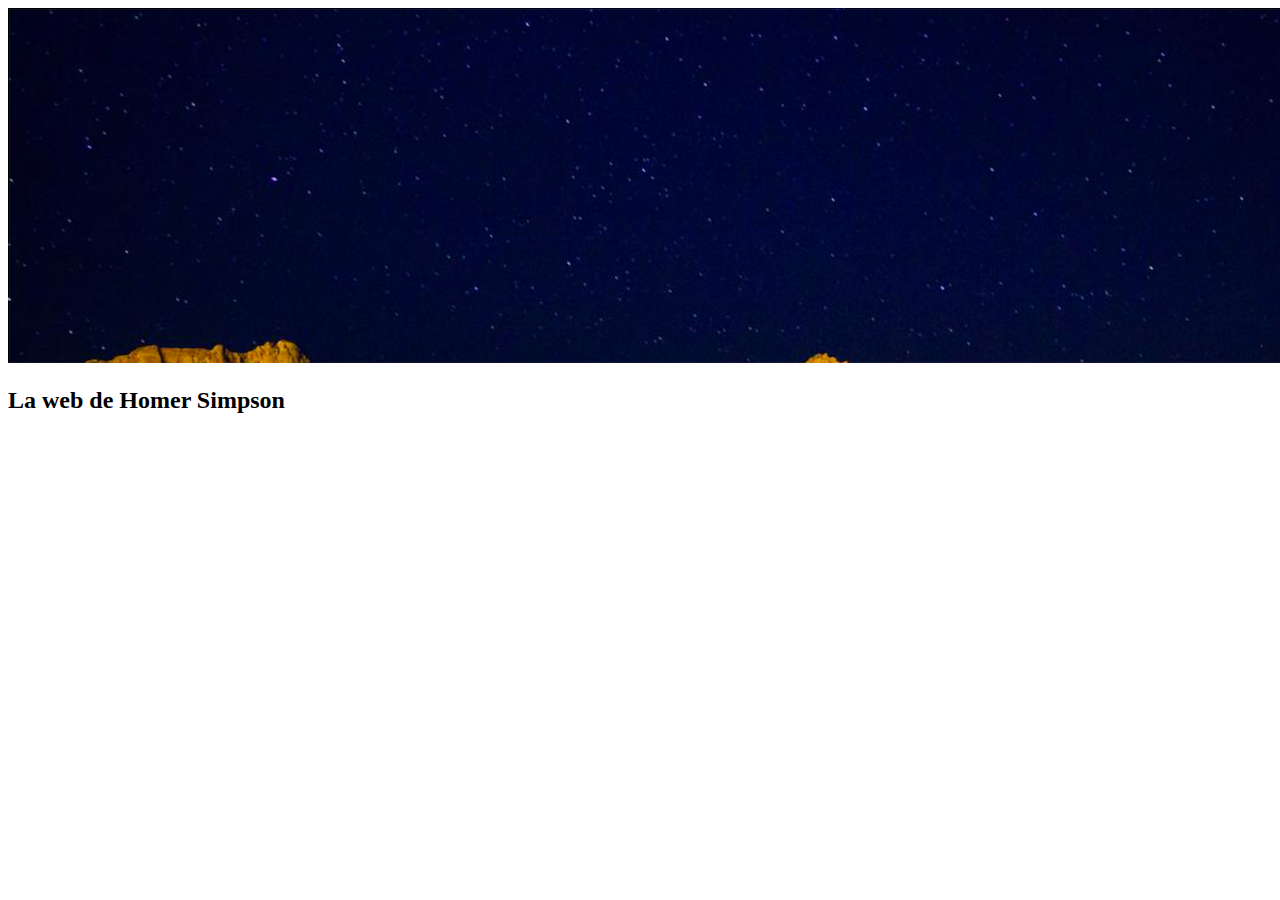
==== index.html @ b760f3f9 "Noves imatges" ====
<!DOCTYPE html>
<html lang="en">
<head>
    <meta charset="UTF-8">
    <meta http-equiv="X-UA-Compatible" content="IE=edge">
    <meta name="viewport" content="width=device-width, initial-scale=1.0">
    <title>Home</title>
</head>
<body>
    <section>
        <img src="imatges/Imatge11.jpg">
        <h2>La web de Homer Simpson</h2>
    </section>
</body>
</html>
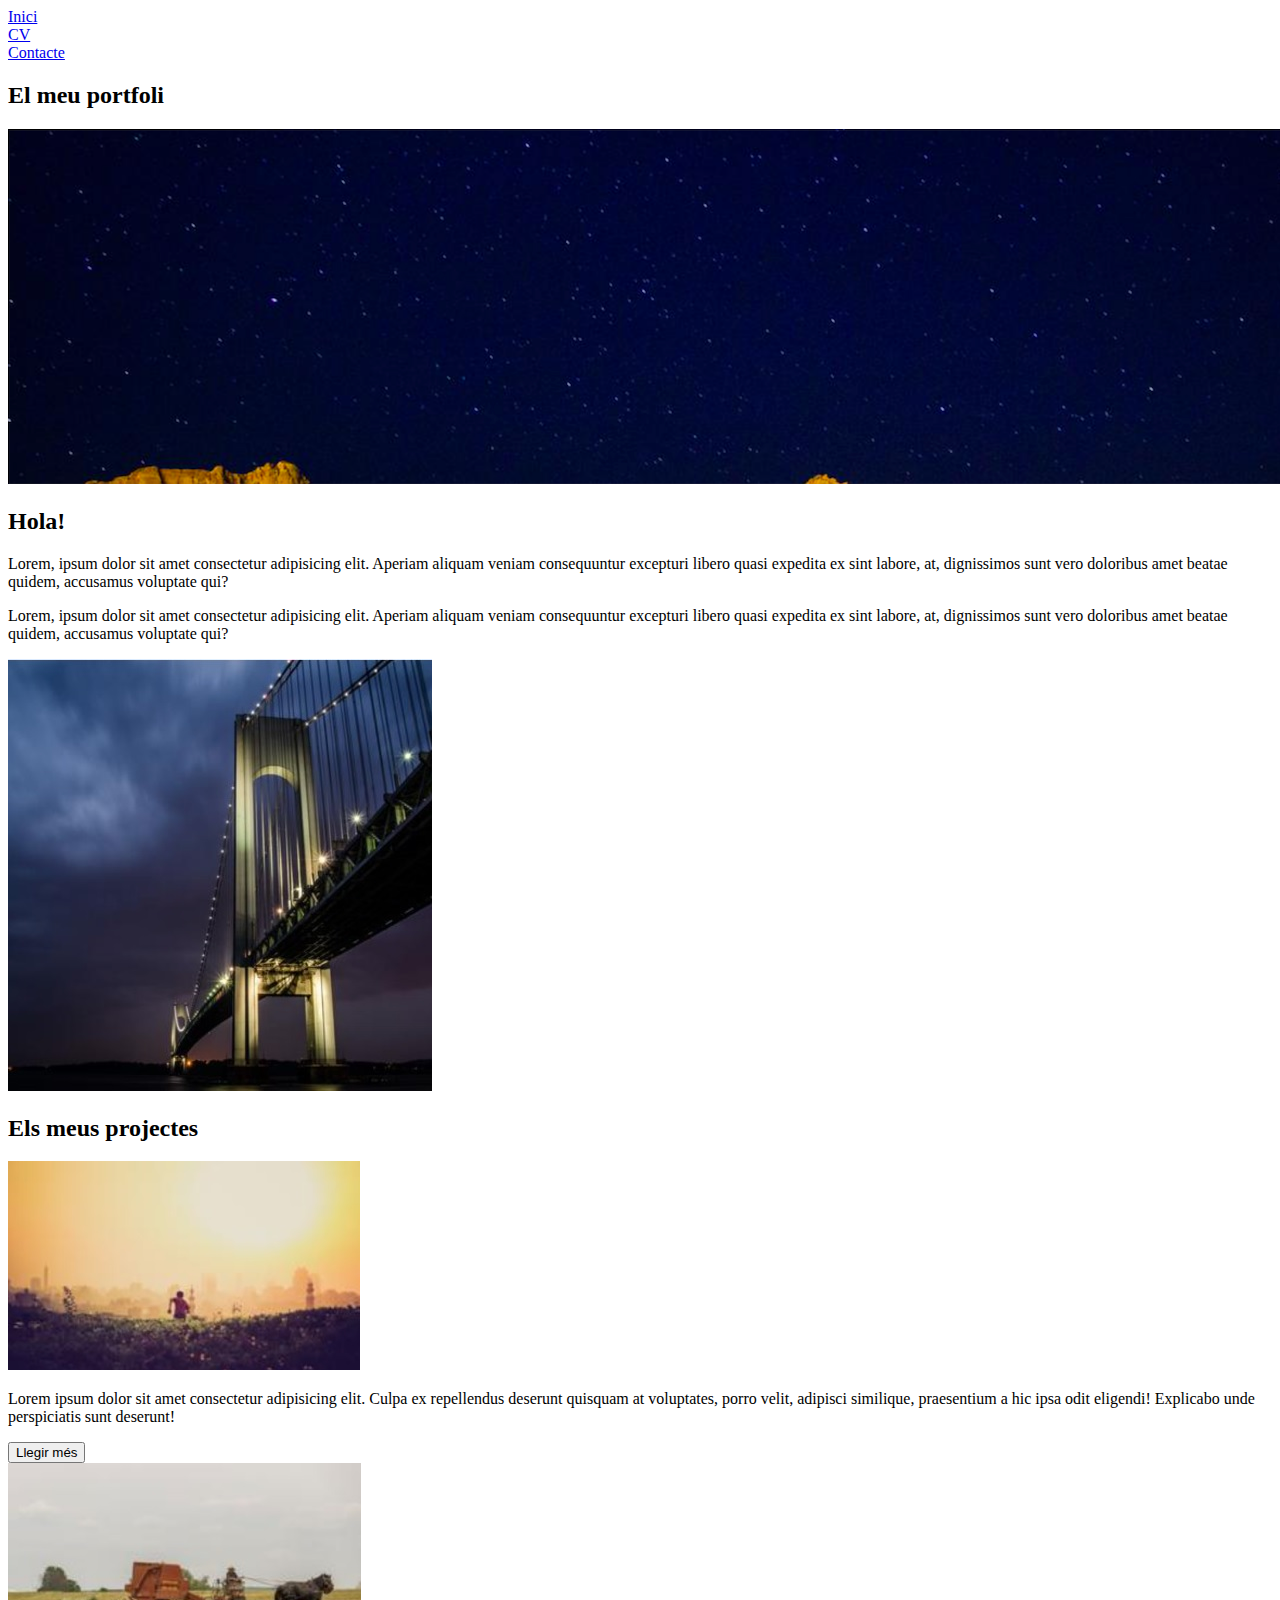
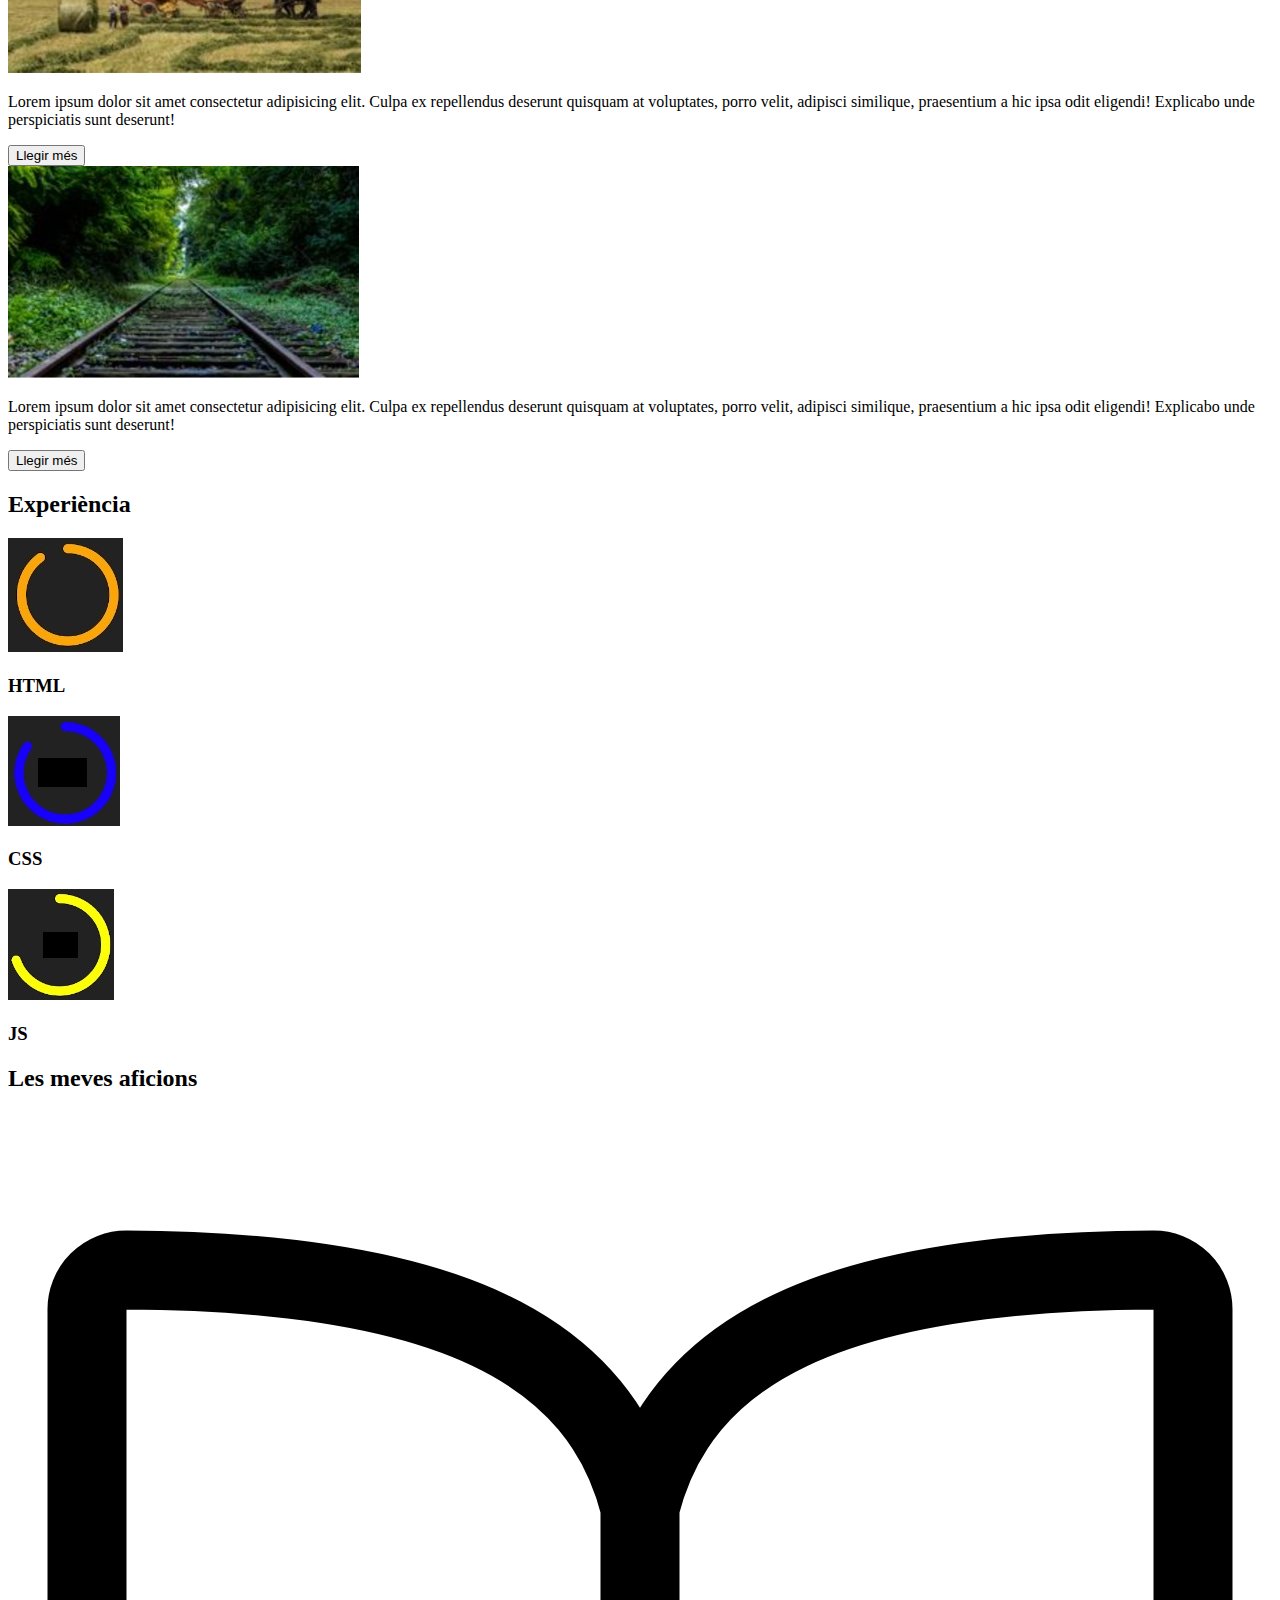
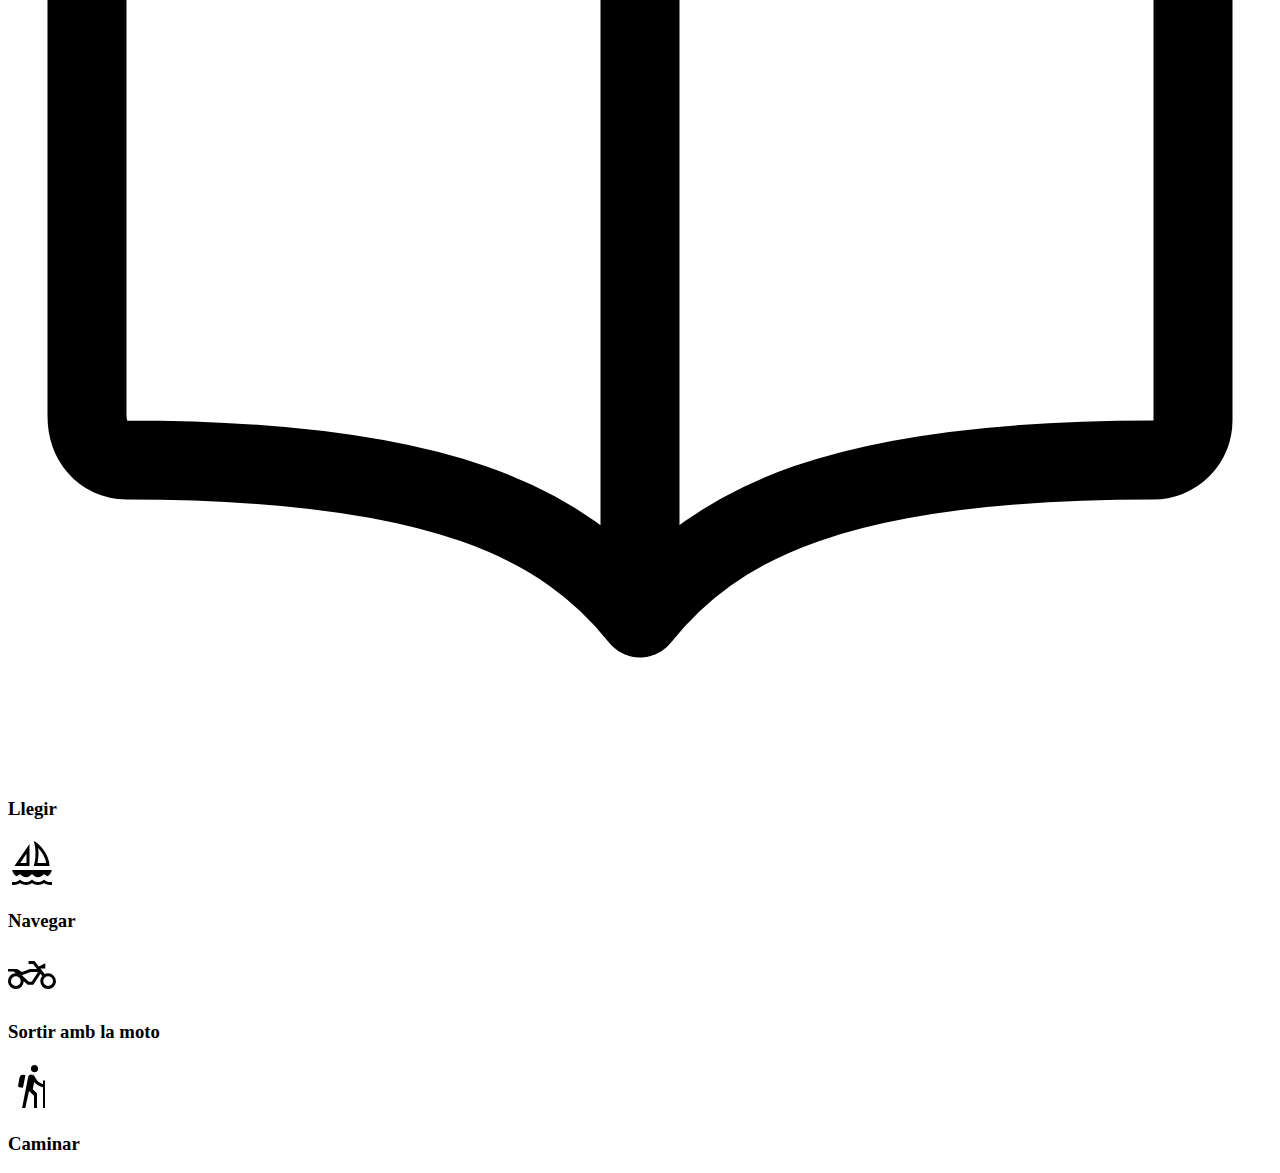
==== commit 6b5c0ce4: "Part 2" ====
--- a/index.html
+++ b/index.html
@@ -7,9 +7,74 @@
     <title>Home</title>
 </head>
 <body>
-    <section>
-        <img src="imatges/Imatge11.jpg">
-        <h2>La web de Homer Simpson</h2>
+    <section name="inici">
+        <article name="navegacio">
+            <div><a href="index.html">Inici</a></div>
+            <div><a href="cv.html">CV</a></div>
+            <div><a href="contacte.html">Contacte</a></div>
+        </article>
+        <article name="portfoli">
+            <h2>El meu portfoli</h2>
+            <img src="assets/img/Imatge11.jpg">
+        </article>
+        <article name="presentacio">
+            <h2>Hola!</h2>
+            <p>Lorem, ipsum dolor sit amet consectetur adipisicing elit. Aperiam aliquam veniam consequuntur excepturi libero quasi expedita ex sint labore, at, dignissimos sunt vero doloribus amet beatae quidem, accusamus voluptate qui?</p>
+            <p>Lorem, ipsum dolor sit amet consectetur adipisicing elit. Aperiam aliquam veniam consequuntur excepturi libero quasi expedita ex sint labore, at, dignissimos sunt vero doloribus amet beatae quidem, accusamus voluptate qui?</p>
+            <img src="assets/img/Imatge31.jpg">
+        </article>
+    </section>
+    <section name="projectes">
+        <h2>Els meus projectes</h2>
+        <article name="projecte1">
+            <img src="assets/img/Imatge4.jpg">
+            <p>Lorem ipsum dolor sit amet consectetur adipisicing elit. Culpa ex repellendus deserunt quisquam at voluptates, porro velit, adipisci similique, praesentium a hic ipsa odit eligendi! Explicabo unde perspiciatis sunt deserunt!</p>
+            <button>Llegir més</button>
+        </article>
+        <article name="projecte2">
+            <img src="assets/img/Imatge5.jpg">
+            <p>Lorem ipsum dolor sit amet consectetur adipisicing elit. Culpa ex repellendus deserunt quisquam at voluptates, porro velit, adipisci similique, praesentium a hic ipsa odit eligendi! Explicabo unde perspiciatis sunt deserunt!</p>
+            <button>Llegir més</button>
+        </article>
+        <article name="projecte3">
+            <img src="assets/img/Imatge6.jpg">
+            <p>Lorem ipsum dolor sit amet consectetur adipisicing elit. Culpa ex repellendus deserunt quisquam at voluptates, porro velit, adipisci similique, praesentium a hic ipsa odit eligendi! Explicabo unde perspiciatis sunt deserunt!</p>
+            <button>Llegir més</button>
+        </article>
+    </section>
+    <section name="experiencia">
+        <h2>Experiència</h2>
+        <article name="html">
+            <img src="assets/img/Imatge7.jpg">
+            <h3>HTML</h3>
+        </article>
+        <article name="css">
+            <img src="assets/img/Imatge8.jpg">
+            <h3>CSS</h3>
+        </article>
+        <article name="js">
+            <img src="assets/img/Imatge9.jpg">
+            <h3>JS</h3>
+        </article>
+    </section>
+    <section name="aficions">
+        <h2>Les meves aficions</h2>
+        <article name="llegir">
+            <svg xmlns="http://www.w3.org/2000/svg" class="ionicon" viewBox="0 0 512 512"><title>Book</title><path d="M256 160c16-63.16 76.43-95.41 208-96a15.94 15.94 0 0116 16v288a16 16 0 01-16 16c-128 0-177.45 25.81-208 64-30.37-38-80-64-208-64-9.88 0-16-8.05-16-17.93V80a15.94 15.94 0 0116-16c131.57.59 192 32.84 208 96zM256 160v288" fill="none" stroke="currentColor" stroke-linecap="round" stroke-linejoin="round" stroke-width="32"/></svg>
+            <h3>Llegir</h3>
+        </article>
+        <article name="navegar">
+            <img src="assets/img/sailing.svg">
+            <h3>Navegar</h3>
+        </article>
+        <article name="moto">
+            <img src="assets/img/motorcycle.svg">
+            <h3>Sortir amb la moto</h3>
+        </article>
+        <article name="caminar">
+            <img src="assets/img/hiking.svg">
+            <h3>Caminar</h3>
+        </article>
     </section>
 </body>
 </html>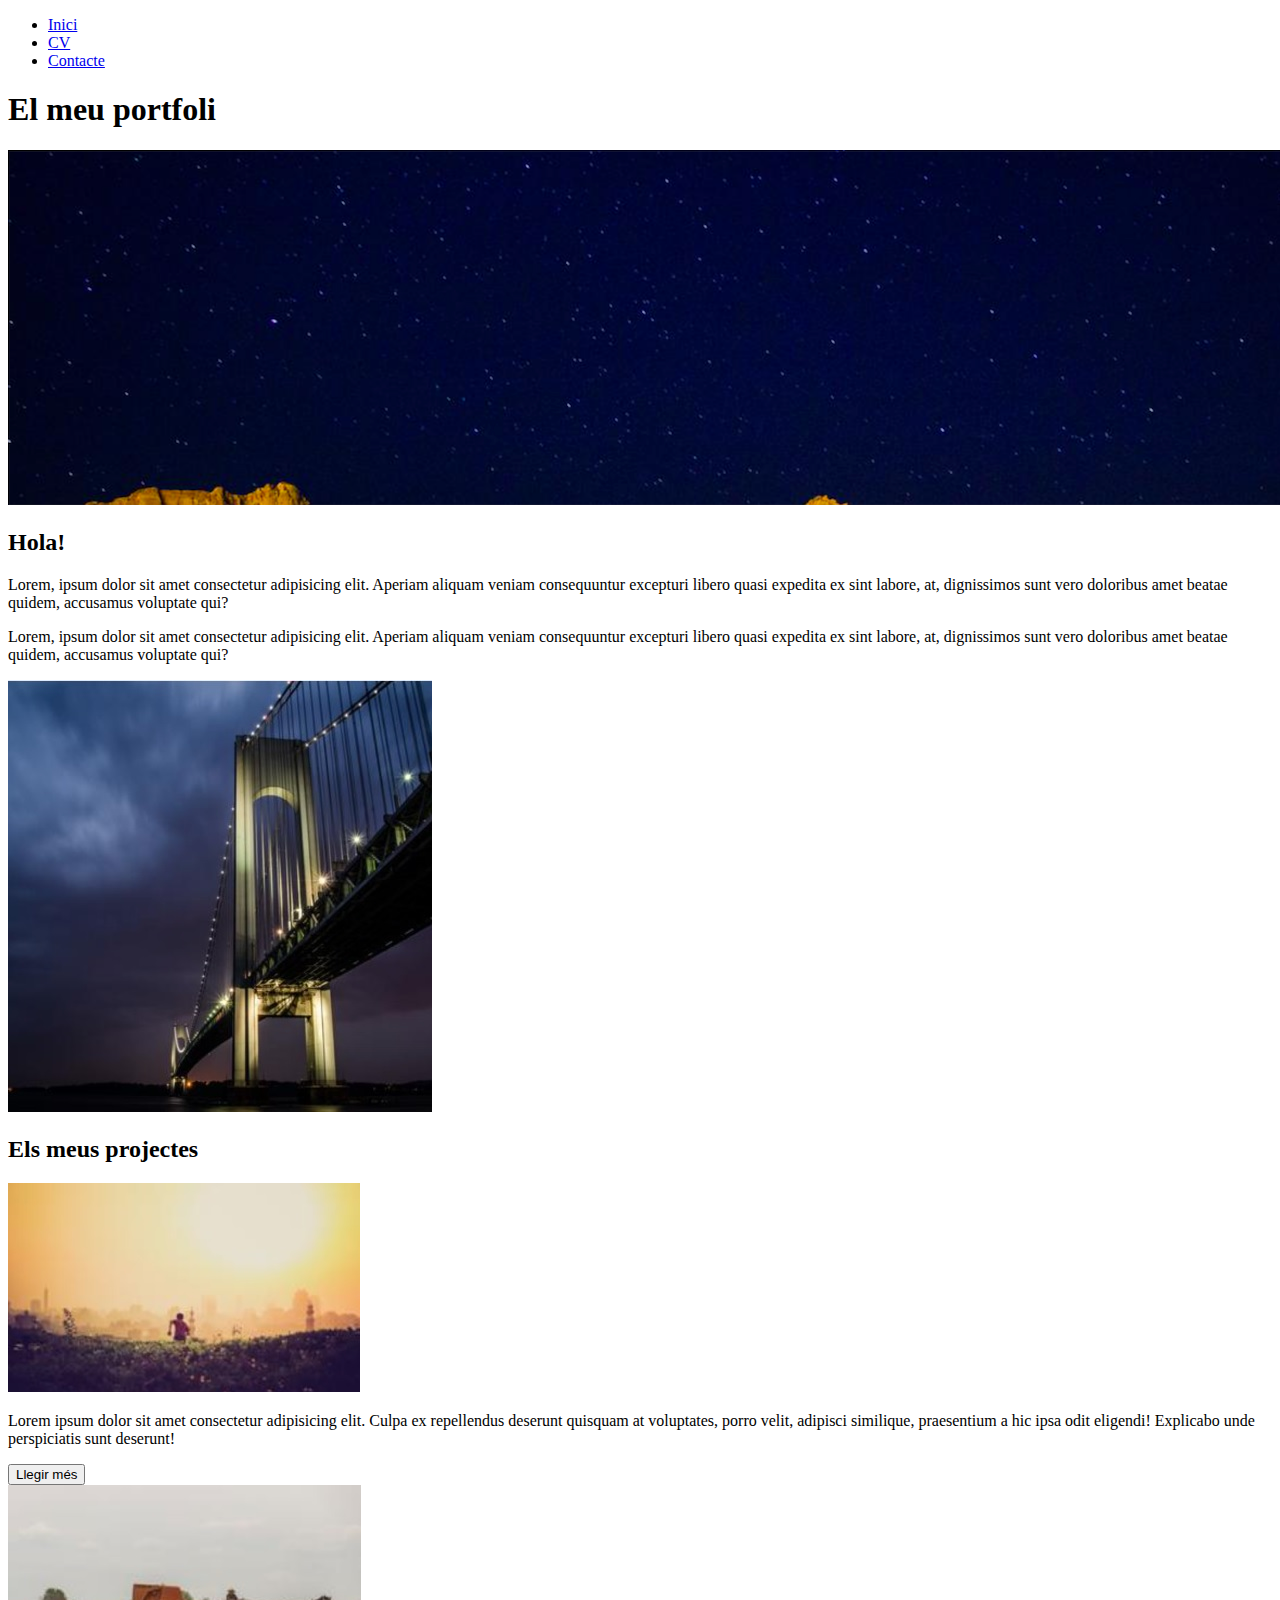
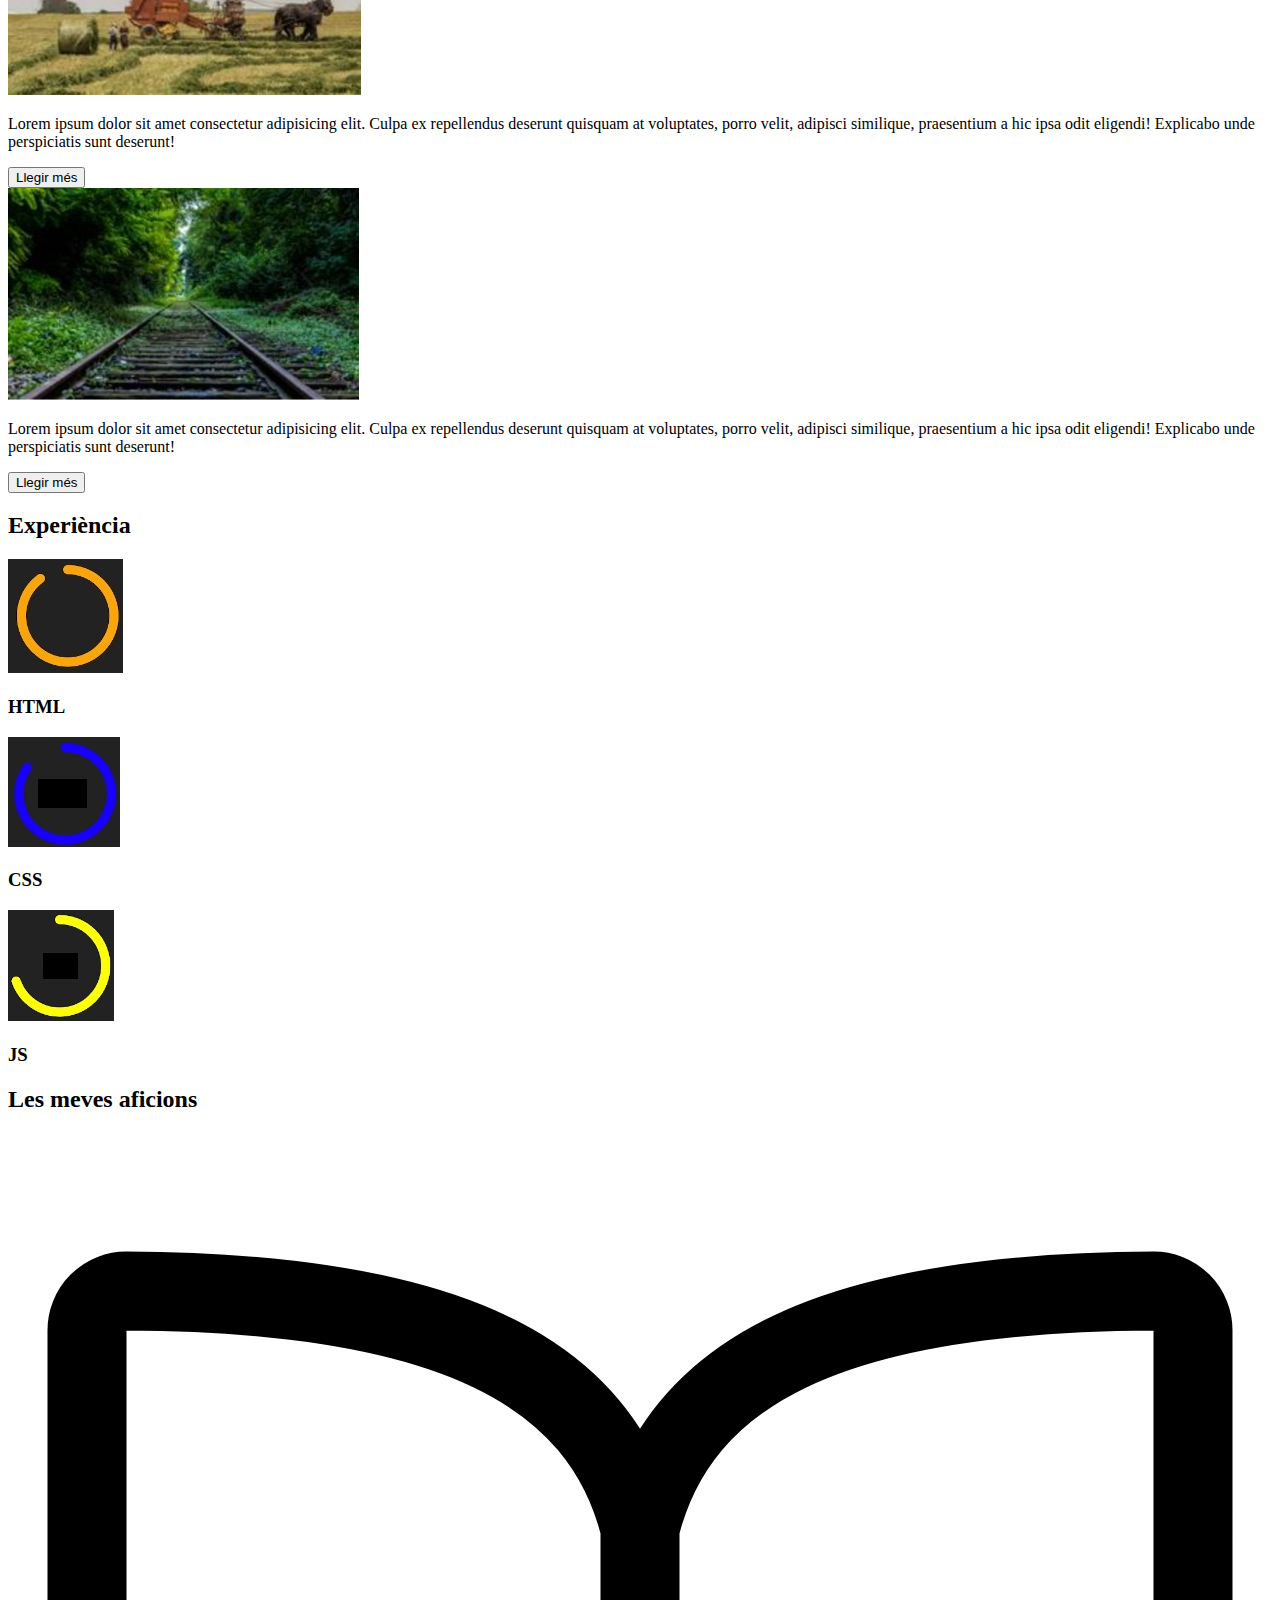
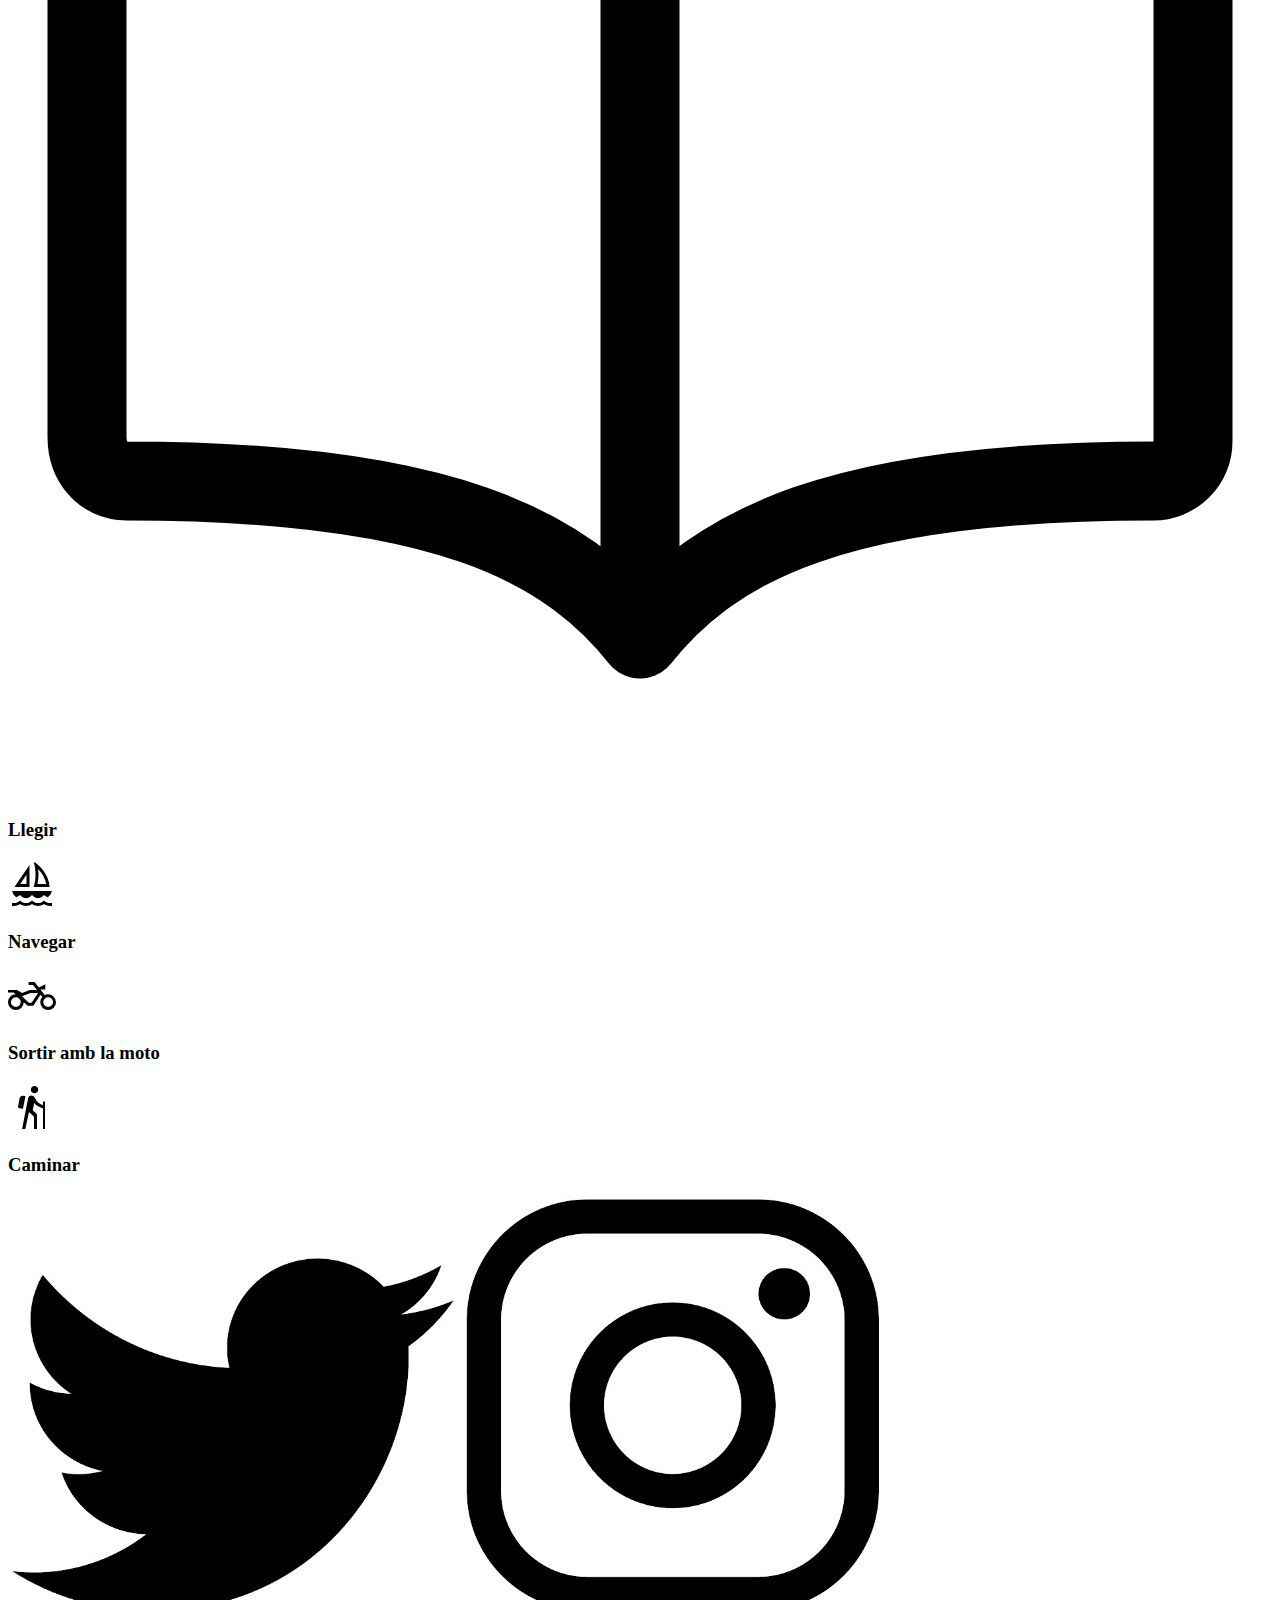
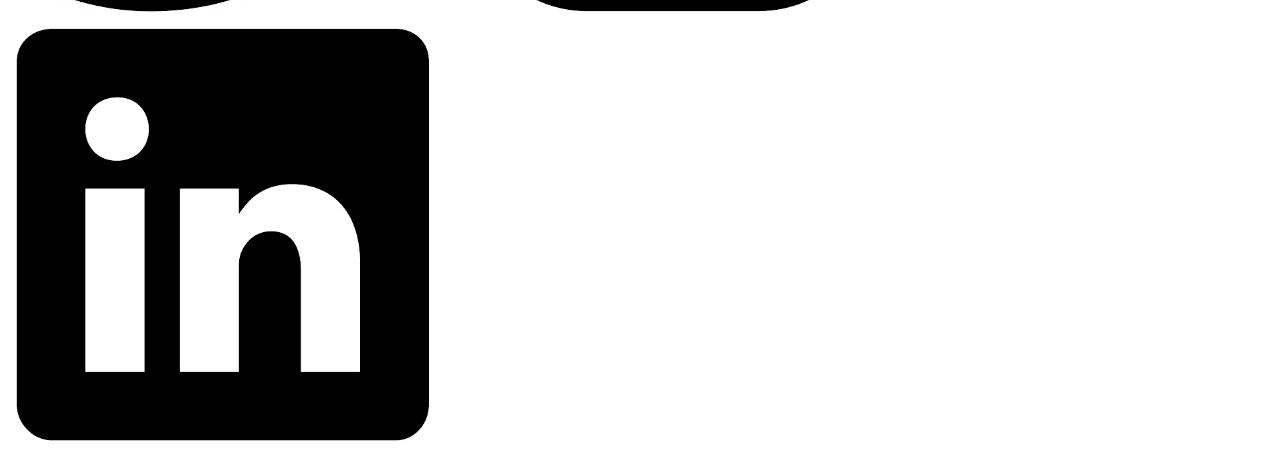
==== commit 4e1ca495: "Modul 1 Part 2 Final" ====
--- a/index.html
+++ b/index.html
@@ -7,24 +7,36 @@
     <title>Home</title>
 </head>
 <body>
-    <section name="inici">
-        <article name="navegacio">
-            <div><a href="index.html">Inici</a></div>
-            <div><a href="cv.html">CV</a></div>
-            <div><a href="contacte.html">Contacte</a></div>
+    <header>
+        <nav>
+            <ul>
+                <li>
+                    <a href="index.html">Inici</a>
+                </li>
+                <li>
+                    <a href="cv.html">CV</a>
+                </li>
+                <li>
+                    <a href="contacte.html">Contacte</a>
+                </li>
+            </ul>
+        </nav>
+    </header>
+    <section id="hero">
+        <article>
+            <h1>El meu portfoli</h1>
+            <img src="assets/img/Imatge1.jpg">
         </article>
-        <article name="portfoli">
-            <h2>El meu portfoli</h2>
-            <img src="assets/img/Imatge11.jpg">
-        </article>
-        <article name="presentacio">
+    </section>
+    <section id="presentacio">
+        <article>
             <h2>Hola!</h2>
             <p>Lorem, ipsum dolor sit amet consectetur adipisicing elit. Aperiam aliquam veniam consequuntur excepturi libero quasi expedita ex sint labore, at, dignissimos sunt vero doloribus amet beatae quidem, accusamus voluptate qui?</p>
             <p>Lorem, ipsum dolor sit amet consectetur adipisicing elit. Aperiam aliquam veniam consequuntur excepturi libero quasi expedita ex sint labore, at, dignissimos sunt vero doloribus amet beatae quidem, accusamus voluptate qui?</p>
-            <img src="assets/img/Imatge31.jpg">
+            <img src="assets/img/Imatge3.jpg">
         </article>
     </section>
-    <section name="projectes">
+    <section id="projectes">
         <h2>Els meus projectes</h2>
         <article name="projecte1">
             <img src="assets/img/Imatge4.jpg">
@@ -42,7 +54,7 @@
             <button>Llegir més</button>
         </article>
     </section>
-    <section name="experiencia">
+    <section id="experiencia">
         <h2>Experiència</h2>
         <article name="html">
             <img src="assets/img/Imatge7.jpg">
@@ -57,24 +69,29 @@
             <h3>JS</h3>
         </article>
     </section>
-    <section name="aficions">
+    <section id="aficions">
         <h2>Les meves aficions</h2>
         <article name="llegir">
             <svg xmlns="http://www.w3.org/2000/svg" class="ionicon" viewBox="0 0 512 512"><title>Book</title><path d="M256 160c16-63.16 76.43-95.41 208-96a15.94 15.94 0 0116 16v288a16 16 0 01-16 16c-128 0-177.45 25.81-208 64-30.37-38-80-64-208-64-9.88 0-16-8.05-16-17.93V80a15.94 15.94 0 0116-16c131.57.59 192 32.84 208 96zM256 160v288" fill="none" stroke="currentColor" stroke-linecap="round" stroke-linejoin="round" stroke-width="32"/></svg>
-            <h3>Llegir</h3>
+            <h3>Llegir</h3>            
         </article>
         <article name="navegar">
             <img src="assets/img/sailing.svg">
-            <h3>Navegar</h3>
+            <h3>Navegar</h3>  
         </article>
         <article name="moto">
             <img src="assets/img/motorcycle.svg">
-            <h3>Sortir amb la moto</h3>
-        </article>
+            <h3>Sortir amb la moto</h3> 
+        </article>            
         <article name="caminar">
             <img src="assets/img/hiking.svg">
-            <h3>Caminar</h3>
+            <h3>Caminar</h3>       
         </article>
     </section>
+    <footer>
+        <img src="assets/img/twitter.jpg">
+        <img src="assets/img/instagram.jpg">
+        <img src="assets/img/linkedin.jpg">
+    </footer>
 </body>
 </html>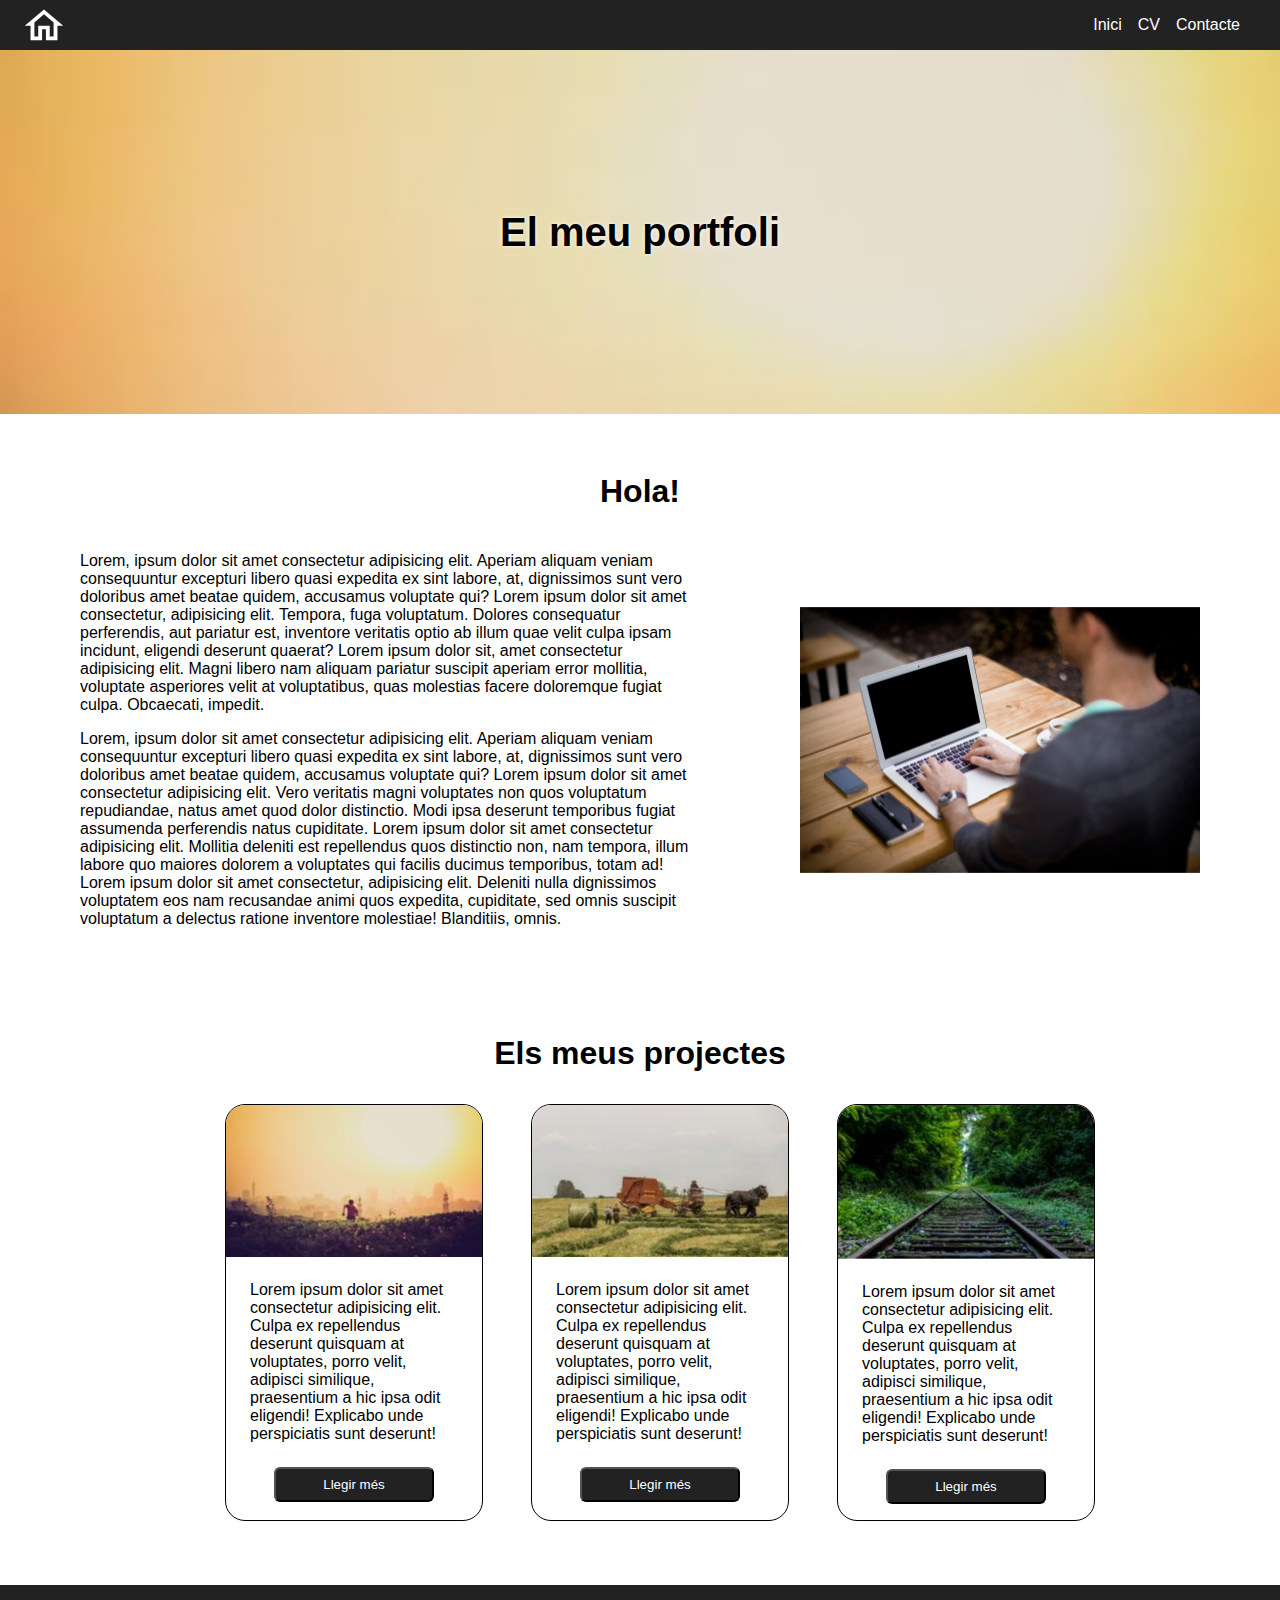
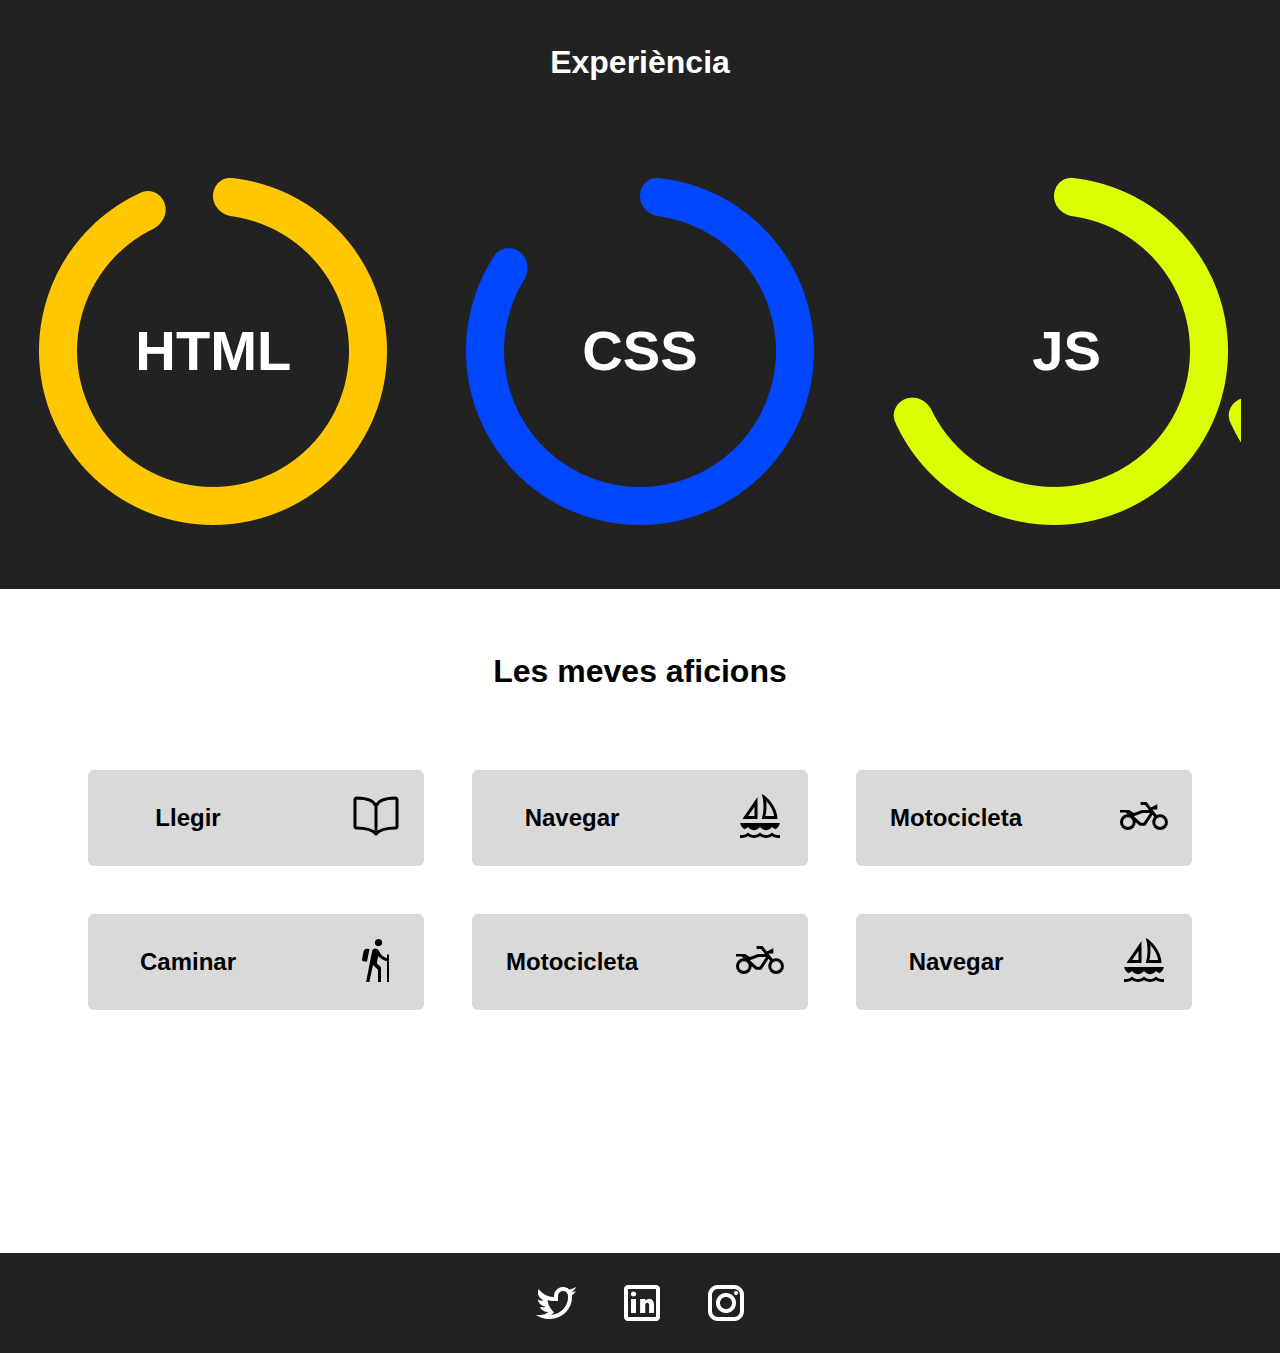
==== commit 189fd7e0: "Modul 1 Part 4 Final" ====
--- a/index.html
+++ b/index.html
@@ -5,9 +5,11 @@
     <meta http-equiv="X-UA-Compatible" content="IE=edge">
     <meta name="viewport" content="width=device-width, initial-scale=1.0">
     <title>Home</title>
+    <link rel="stylesheet" href="assets/css/style.css">
 </head>
 <body>
-    <header>
+    <header class="Navbar">
+        <img src="assets/img/home.svg" width="40px" height="32.7px" alt="Inici">
         <nav>
             <ul>
                 <li>
@@ -22,76 +24,100 @@
             </ul>
         </nav>
     </header>
-    <section id="hero">
+    <section class="titol">
+        <h1>El meu portfoli</h1>
+    </section>
+    <section class="presentacio">
+        <h2>Hola!</h2>
         <article>
-            <h1>El meu portfoli</h1>
-            <img src="assets/img/Imatge1.jpg">
+            <div>
+                <p>Lorem, ipsum dolor sit amet consectetur adipisicing elit. Aperiam aliquam veniam consequuntur excepturi libero quasi expedita ex sint labore, at, dignissimos sunt vero doloribus amet beatae quidem, accusamus voluptate qui? Lorem ipsum dolor sit amet consectetur, adipisicing elit. Tempora, fuga voluptatum. Dolores consequatur perferendis, aut pariatur est, inventore veritatis optio ab illum quae velit culpa ipsam incidunt, eligendi deserunt quaerat? Lorem ipsum dolor sit, amet consectetur adipisicing elit. Magni libero nam aliquam pariatur suscipit aperiam error mollitia, voluptate asperiores velit at voluptatibus, quas molestias facere doloremque fugiat culpa. Obcaecati, impedit.</p>
+                <p>Lorem, ipsum dolor sit amet consectetur adipisicing elit. Aperiam aliquam veniam consequuntur excepturi libero quasi expedita ex sint labore, at, dignissimos sunt vero doloribus amet beatae quidem, accusamus voluptate qui? Lorem ipsum dolor sit amet consectetur adipisicing elit. Vero veritatis magni voluptates non quos voluptatum repudiandae, natus amet quod dolor distinctio. Modi ipsa deserunt temporibus fugiat assumenda perferendis natus cupiditate. Lorem ipsum dolor sit amet consectetur adipisicing elit. Mollitia deleniti est repellendus quos distinctio non, nam tempora, illum labore quo maiores dolorem a voluptates qui facilis ducimus temporibus, totam ad! Lorem ipsum dolor sit amet consectetur, adipisicing elit. Deleniti nulla dignissimos voluptatem eos nam recusandae animi quos expedita, cupiditate, sed omnis suscipit voluptatum a delectus ratione inventore molestiae! Blanditiis, omnis.</p>
+            </div>
+            <img src="assets/img/foto1.png" width="400px" height="266.7px" alt="">
         </article>
     </section>
-    <section id="presentacio">
-        <article>
-            <h2>Hola!</h2>
-            <p>Lorem, ipsum dolor sit amet consectetur adipisicing elit. Aperiam aliquam veniam consequuntur excepturi libero quasi expedita ex sint labore, at, dignissimos sunt vero doloribus amet beatae quidem, accusamus voluptate qui?</p>
-            <p>Lorem, ipsum dolor sit amet consectetur adipisicing elit. Aperiam aliquam veniam consequuntur excepturi libero quasi expedita ex sint labore, at, dignissimos sunt vero doloribus amet beatae quidem, accusamus voluptate qui?</p>
-            <img src="assets/img/Imatge3.jpg">
-        </article>
+    <section class="projectes">
+        <h2>Els meus projectes</h2>
+        <ul>
+            <li>
+                <img src="assets/img/Imatge4.jpg" alt="">
+                <p>Lorem ipsum dolor sit amet consectetur adipisicing elit. Culpa ex repellendus deserunt quisquam at voluptates, porro velit, adipisci similique, praesentium a hic ipsa odit eligendi! Explicabo unde perspiciatis sunt deserunt!</p>
+                <button>Llegir més</button>
+            </li>
+            <li>
+                <img src="assets/img/Imatge5.jpg" alt="">
+                <p>Lorem ipsum dolor sit amet consectetur adipisicing elit. Culpa ex repellendus deserunt quisquam at voluptates, porro velit, adipisci similique, praesentium a hic ipsa odit eligendi! Explicabo unde perspiciatis sunt deserunt!</p>
+                <button>Llegir més</button>
+            </li>
+            <li>
+                <img src="assets/img/Imatge6.jpg" alt="">
+                <p>Lorem ipsum dolor sit amet consectetur adipisicing elit. Culpa ex repellendus deserunt quisquam at voluptates, porro velit, adipisci similique, praesentium a hic ipsa odit eligendi! Explicabo unde perspiciatis sunt deserunt!</p>
+                <button>Llegir més</button>
+            </li>
+        </ul>
     </section>
-    <section id="projectes">
-        <h2>Els meus projectes</h2>
-        <article name="projecte1">
-            <img src="assets/img/Imatge4.jpg">
-            <p>Lorem ipsum dolor sit amet consectetur adipisicing elit. Culpa ex repellendus deserunt quisquam at voluptates, porro velit, adipisci similique, praesentium a hic ipsa odit eligendi! Explicabo unde perspiciatis sunt deserunt!</p>
-            <button>Llegir més</button>
-        </article>
-        <article name="projecte2">
-            <img src="assets/img/Imatge5.jpg">
-            <p>Lorem ipsum dolor sit amet consectetur adipisicing elit. Culpa ex repellendus deserunt quisquam at voluptates, porro velit, adipisci similique, praesentium a hic ipsa odit eligendi! Explicabo unde perspiciatis sunt deserunt!</p>
-            <button>Llegir més</button>
-        </article>
-        <article name="projecte3">
-            <img src="assets/img/Imatge6.jpg">
-            <p>Lorem ipsum dolor sit amet consectetur adipisicing elit. Culpa ex repellendus deserunt quisquam at voluptates, porro velit, adipisci similique, praesentium a hic ipsa odit eligendi! Explicabo unde perspiciatis sunt deserunt!</p>
-            <button>Llegir més</button>
-        </article>
+    <section class="experiencia">
+        <h2>Experiència</h2>
+        <ul>
+            <li class="html">
+                <h3>HTML</h3>
+            </li>
+            <li class="css">
+                <h3>CSS</h3>
+            </li>
+            <li class="js">
+                <h3>JS</h3>
+            </li>
+        </ul>
     </section>
-    <section id="experiencia">
-        <h2>Experiència</h2>
-        <article name="html">
-            <img src="assets/img/Imatge7.jpg">
-            <h3>HTML</h3>
-        </article>
-        <article name="css">
-            <img src="assets/img/Imatge8.jpg">
-            <h3>CSS</h3>
-        </article>
-        <article name="js">
-            <img src="assets/img/Imatge9.jpg">
-            <h3>JS</h3>
-        </article>
-    </section>
-    <section id="aficions">
+    <section class="aficions">
         <h2>Les meves aficions</h2>
-        <article name="llegir">
-            <svg xmlns="http://www.w3.org/2000/svg" class="ionicon" viewBox="0 0 512 512"><title>Book</title><path d="M256 160c16-63.16 76.43-95.41 208-96a15.94 15.94 0 0116 16v288a16 16 0 01-16 16c-128 0-177.45 25.81-208 64-30.37-38-80-64-208-64-9.88 0-16-8.05-16-17.93V80a15.94 15.94 0 0116-16c131.57.59 192 32.84 208 96zM256 160v288" fill="none" stroke="currentColor" stroke-linecap="round" stroke-linejoin="round" stroke-width="32"/></svg>
-            <h3>Llegir</h3>            
-        </article>
-        <article name="navegar">
-            <img src="assets/img/sailing.svg">
-            <h3>Navegar</h3>  
-        </article>
-        <article name="moto">
-            <img src="assets/img/motorcycle.svg">
-            <h3>Sortir amb la moto</h3> 
-        </article>            
-        <article name="caminar">
-            <img src="assets/img/hiking.svg">
-            <h3>Caminar</h3>       
-        </article>
+        <ul>
+            <li>
+                <p>Llegir</p>            
+                <div>
+                    <svg xmlns="http://www.w3.org/2000/svg" width="48px" height="48px" class="ionicon" viewBox="0 0 512 512"><title>Book</title><path d="M256 160c16-63.16 76.43-95.41 208-96a15.94 15.94 0 0116 16v288a16 16 0 01-16 16c-128 0-177.45 25.81-208 64-30.37-38-80-64-208-64-9.88 0-16-8.05-16-17.93V80a15.94 15.94 0 0116-16c131.57.59 192 32.84 208 96zM256 160v288" fill="none" stroke="currentColor" stroke-linecap="round" stroke-linejoin="round" stroke-width="32"/></svg>
+                </div>
+            </li>
+            <li>
+                <p>Navegar</p>  
+                <div>
+                    <img src="assets/img/sailing.svg" width="48px" height="48px" alt="">
+                </div>
+            </li>
+            <li>
+                <p>Motocicleta</p> 
+                <div>
+                    <img src="assets/img/motorcycle.svg" width="48px" height="48px" alt="">
+                </div>
+            </li>
+        </ul>
+        <ul>
+            <li>
+                <p>Caminar</p>       
+                <div>
+                    <img src="assets/img/hiking.svg" width="48px" height="48px" alt="">
+                </div>
+            </li>
+            <li>
+                <p>Motocicleta</p>
+                <div>
+                    <img src="assets/img/motorcycle.svg" width="48px" height="48px" alt="">
+                </div>      
+            </li>
+            <li>
+                <p>Navegar</p>       
+                <div>
+                    <img src="assets/img/sailing.svg" width="48px" height="48px" alt="">
+                </div> 
+            </li>
+        </ul>
     </section>
     <footer>
-        <img src="assets/img/twitter.jpg">
-        <img src="assets/img/instagram.jpg">
-        <img src="assets/img/linkedin.jpg">
+        <img src="assets/img/twitter.png" alt="" width="40" height="32">
+        <img src="assets/img/linkedin.png" alt="" width="36" height="36">
+        <img src="assets/img/instagram.png" alt="" width="36" height="36">
     </footer>
 </body>
 </html>--- a/assets/css/style.css
+++ b/assets/css/style.css
@@ -0,0 +1,252 @@
+/* comuns a totes les pàgines */
+html 
+{
+    scroll-behavior: smooth; /* fa que els salts entre enllaços siguis suaus */
+}
+body
+{
+    margin: 0; /* elimina espai blanc entre contingut i les vores del viewport (pantalla) */
+    font-size: 16px;
+    font-family: Tahoma, sans-serif;
+}
+.Navbar 
+{
+    display: flex; /* permet posicionar el contingut dels elements fills */
+    justify-content: space-between; /* provar amb altres alternatives: center, space-evenly, flex-start, flex-end i veure què passa */
+    align-items: center;
+    background-color: #222222; /* color de fons */
+    padding: 0rem 1.5rem;
+}
+.Navbar ul
+{
+    display: flex;
+    justify-content: flex-end;
+    list-style: none; /* elimina els punts de la llista (provar què passa si es treu) */
+    gap: 1rem;
+    margin-right: 1rem;
+}
+.Navbar a 
+{
+    color: #FFFFFF; /* color de la lletra */
+    font-weight: 500;
+    text-decoration: none; /* decoració del text. Prova què passa si es treu */
+}
+.titol
+{
+    display: flex;
+    justify-content: center;
+    align-items: center;
+    height: 300px; /* es força una alçada */
+    background-image: url("/assets/img/Imatge4.jpg");
+    /* background-image: url(https://picsum.photos/900/200); */
+    background-size: cover; /* forçar que la imatge de fons cobreixi tot l'espai del seu contenidor */
+    margin-block-start: 0px; /* corregeix l'espai entre header i titol */
+}
+h1
+{
+    color: #000000;
+    font-size: 2.5rem;
+    font-weight: 600;
+    text-shadow: 0px 0px 4px #FFFFFF;
+}
+h2
+{
+    text-align: center;
+    font-size: 2rem;
+}
+section 
+{
+    padding: 2rem ;
+}
+section > * 
+{
+    margin-left: auto;
+    margin-right: auto;
+    /*max-width: 70vw; /* es permet una amplada màxima del 80% de la mida del viewport o pantalla */
+}
+footer
+{
+    display: flex;
+    justify-content: center;
+    align-items: center;
+    gap: 3rem;
+    padding: 2rem;
+    background-color: #222;
+}
+
+
+
+/* Específiques per la pàgina cv.html */
+.index ul
+{
+    display: flex;
+    justify-content: center;
+    gap: 1rem;
+    margin: auto;
+    list-style: none;
+    padding-inline-start: 0px; /* corregeix l'espai que hi ha a l'esquerra */
+}
+.index a
+{
+    display: flex;
+    align-items: center;
+    gap: .5rem;
+    text-decoration: none;
+}
+.fons-fosc
+{
+    background-color: lightgray;
+}
+.dades div
+{
+    text-align: center;
+}
+.idiomes table
+{
+    margin: auto; /* centrat automàtic */
+    border: 3px solid black;
+}
+.idiomes td
+{ 
+    border: 1px solid black;
+    text-align: center;
+    padding: 1rem; /* espai entre les vores i el contingut */
+}
+
+
+
+/*  Específiques per la pàgina contacte.html */
+.parlem form
+{
+    display: flex;
+    flex-direction: column;
+    max-width: 40vw;
+}
+.parlem form input,
+.parlem form textarea
+{
+    margin-bottom: 1rem;
+}
+.parlem .boto
+{
+    display: flex;
+    flex-direction: column;
+    align-items: center;
+}
+
+
+/*  Específiques per la pàgina index.html */
+.presentacio article
+{
+    display: flex;
+    flex-direction: row;
+    justify-content: space-between;
+    align-items: center;
+    padding: 0px;
+    gap: 99px;
+    margin: 0rem 3rem;
+}
+.projectes ul
+{
+    display: flex;
+    justify-content: center;
+    gap: 3rem;
+    list-style: none;
+    margin: 2rem 0rem;
+}
+.projectes ul li
+{
+    display: flex;
+    flex-direction: column;
+    border: solid 1px;
+    border-radius: 20px;
+    max-width: 20vw;
+    overflow: hidden;   /*Retalla imatge si sobresurt dels limits d'un div*/
+}
+.projectes ul li p
+{
+    padding: 1.5rem;
+    margin: 0px;
+}
+.projectes ul li button
+{
+    background-color: #222222;
+    color: #FFFFFF;
+    padding: 0.5rem;
+    border-radius: 6px;
+    margin: 0rem 3rem 1rem 3rem;
+}
+.experiencia
+{
+    background-color: #222222;
+    color: #FFFFFF;
+    padding-left: 0px;
+    padding-right: 0px;
+}
+.experiencia ul
+{
+    display: flex;
+    justify-content: space-around;
+    list-style: none;
+    margin: 6rem 0rem 2rem 0rem;
+    padding-inline-start: 0px;
+}
+.experiencia ul li
+{
+    display: flex;
+    justify-content: center;
+    align-items: center;
+    width: 348px;
+    height: 348px;
+    font-size: 3rem;
+}
+.html
+{
+    background-image: url("/assets/img/Ellipse1.png");
+}
+.css
+{
+    background-image: url("/assets/img/Ellipse2.png");
+}
+.js
+{
+    background-image: url("/assets/img/Ellipse3.png");
+}
+
+.aficions
+{
+    height: 600px;
+}
+.aficions h2
+{
+    margin: 2rem 0rem 4rem 0rem;
+}
+.aficions ul
+{
+    display: flex;
+    justify-content: center;
+    gap: 3rem;
+    padding: 1rem;
+}
+.aficions ul li
+{
+    display: flex;
+    background-color: #D9D9D9;
+    width: 21rem;
+    height: 6rem;
+    align-items: center;
+    justify-content: space-between;
+    border-radius: 6px;
+}
+.aficions ul li p
+{
+    width: 9.5rem;
+    text-align: center;
+    font-size: 1.5rem;
+    font-weight: 600;
+    margin-left: 1.5rem;
+}
+.aficions ul li div
+{
+    margin-right: 1.5rem;
+}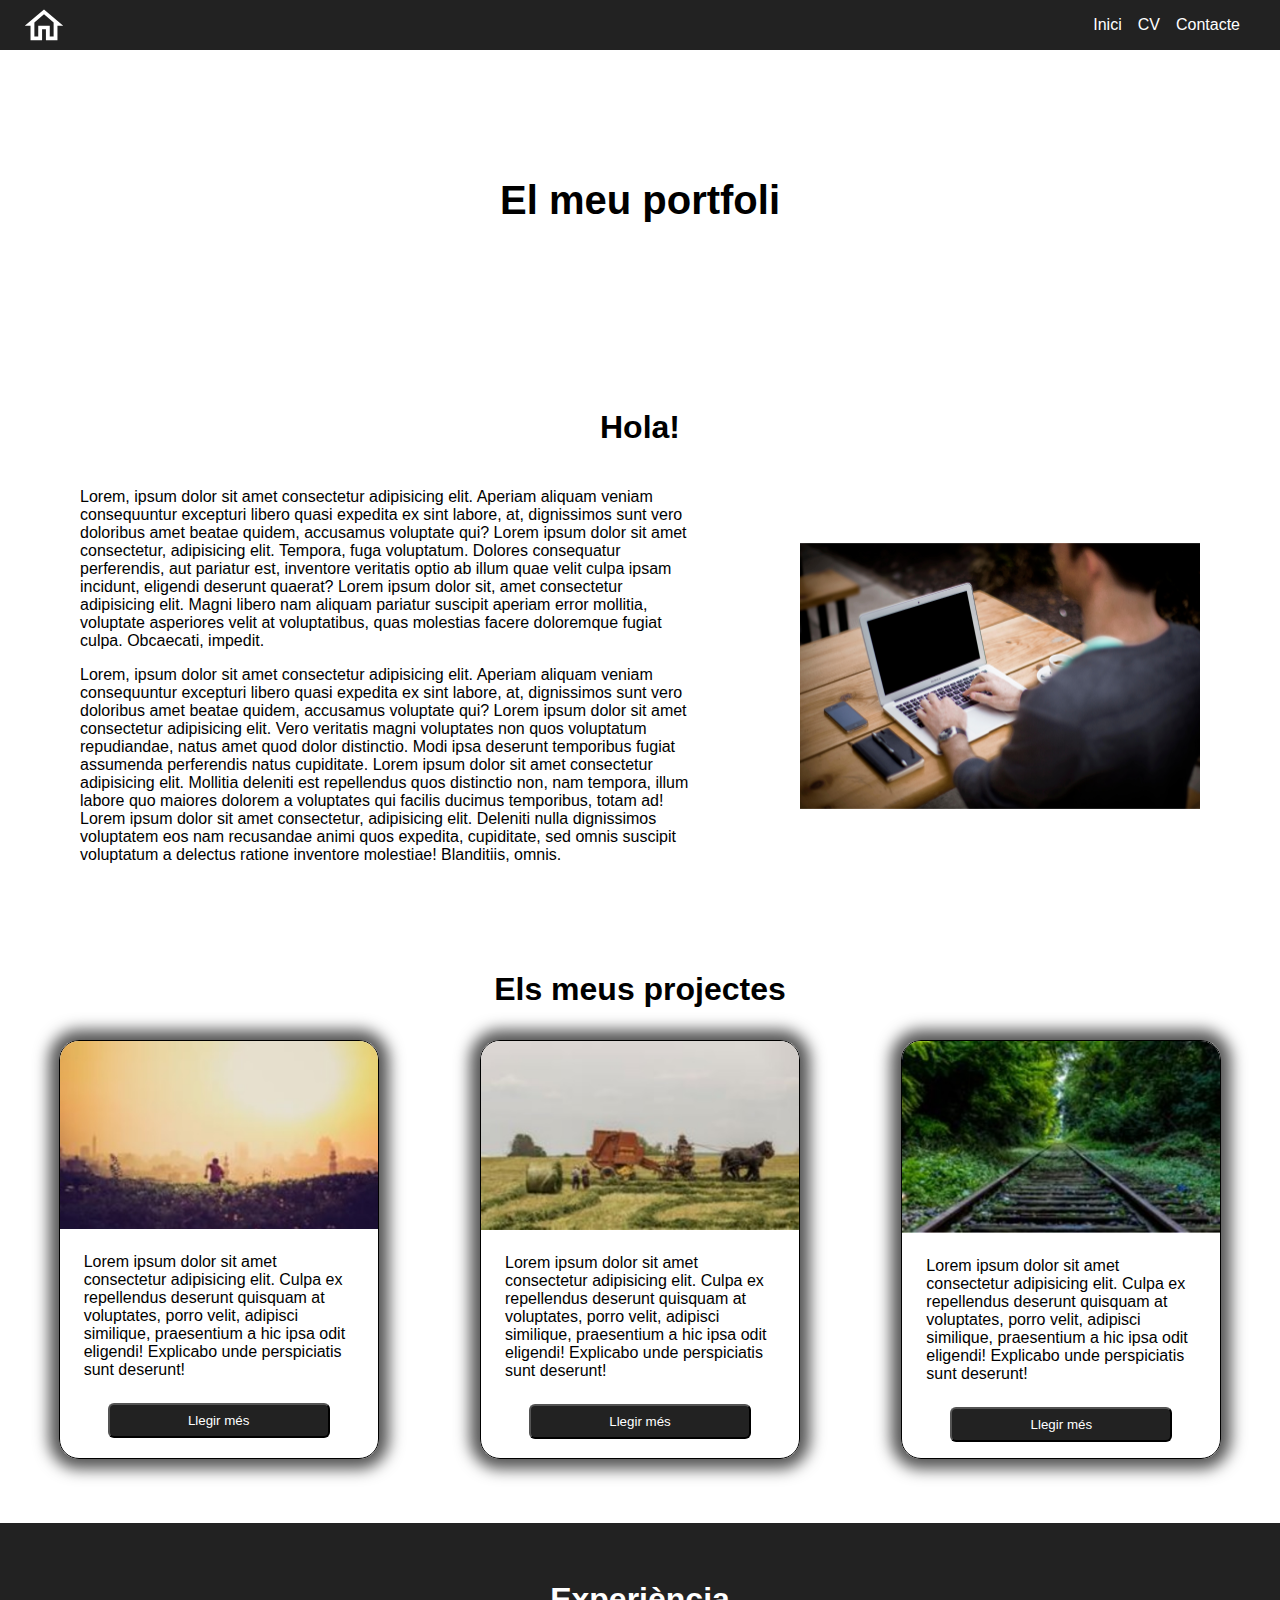
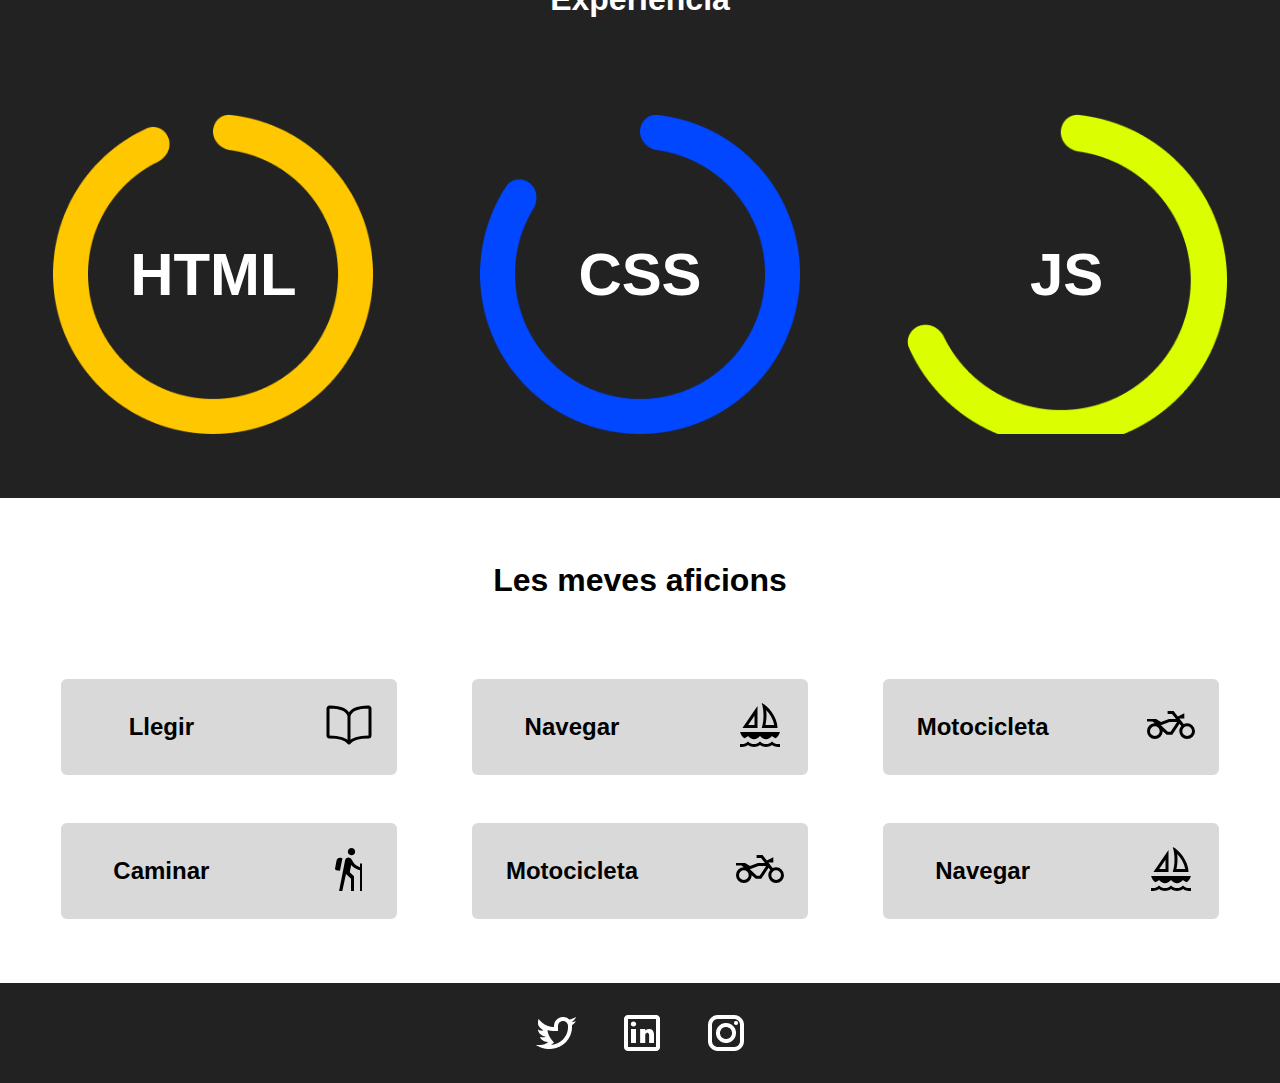
==== commit 47b73b75: "Modul 1 Part 5 Final" ====
--- a/index.html
+++ b/index.html
@@ -92,8 +92,6 @@
                     <img src="assets/img/motorcycle.svg" width="48px" height="48px" alt="">
                 </div>
             </li>
-        </ul>
-        <ul>
             <li>
                 <p>Caminar</p>       
                 <div>
--- a/assets/css/style.css
+++ b/assets/css/style.css
@@ -1,46 +1,52 @@
-/* comuns a totes les pàgines */
+/* Comú a totes les pàgines */
+*,
+*::after,
+*::before 
+{
+  box-sizing: border-box;   /* En la mida de la caixa ja s'inclou el marc */
+}
 html 
 {
-    scroll-behavior: smooth; /* fa que els salts entre enllaços siguis suaus */
+    scroll-behavior: smooth; /* Fa que els salts entre enllaços siguis suaus */
 }
 body
 {
-    margin: 0; /* elimina espai blanc entre contingut i les vores del viewport (pantalla) */
-    font-size: 16px;
-    font-family: Tahoma, sans-serif;
-}
-.Navbar 
-{
-    display: flex; /* permet posicionar el contingut dels elements fills */
+    margin: 0; /* Elimina espai blanc entre contingut i les vores del viewport (pantalla) */
+    font-size: 16px;    /* Mida de la lletra */
+    font-family: Tahoma, sans-serif;    /* Tipus de lletra */
+}
+/* Barra de navegació */
+.Navbar
+{
+    display: flex; /* Permet posicionar el contingut dels elements fills */
     justify-content: space-between; /* provar amb altres alternatives: center, space-evenly, flex-start, flex-end i veure què passa */
     align-items: center;
     background-color: #222222; /* color de fons */
-    padding: 0rem 1.5rem;
+    padding: 0rem 1.5rem;   /* Espai entre el contingut i el marge de la caixa */
 }
 .Navbar ul
 {
     display: flex;
     justify-content: flex-end;
-    list-style: none; /* elimina els punts de la llista (provar què passa si es treu) */
+    list-style: none; /* Elimina els punts de la llista (provar què passa si es treu) */
     gap: 1rem;
-    margin-right: 1rem;
+    margin-right: 1rem; /* Espai a la dreta del menú de navegació */
 }
 .Navbar a 
 {
-    color: #FFFFFF; /* color de la lletra */
+    color: #FFFFFF; /* Color de la lletra */
     font-weight: 500;
-    text-decoration: none; /* decoració del text. Prova què passa si es treu */
+    text-decoration: none; /* Decoració del text. Prova què passa si es treu */
 }
 .titol
 {
-    display: flex;
+    display: flex;  /* Títol centrat en la imatge */
     justify-content: center;
     align-items: center;
-    height: 300px; /* es força una alçada */
-    background-image: url("/assets/img/Imatge4.jpg");
-    /* background-image: url(https://picsum.photos/900/200); */
-    background-size: cover; /* forçar que la imatge de fons cobreixi tot l'espai del seu contenidor */
-    margin-block-start: 0px; /* corregeix l'espai entre header i titol */
+    height: 300px; /* Es força una alçada */
+    background-image: url(https://picsum.photos/900/200);
+    background-size: cover; /* Forçar que la imatge de fons cobreixi tot l'espai del seu contenidor */
+    margin-block-start: 0px; /* Es corregeix l'espai entre el header i el títol */
 }
 h1
 {
@@ -56,13 +62,12 @@
 }
 section 
 {
-    padding: 2rem ;
-}
-section > * 
+    padding: 2rem;
+}
+section > *     /* Per a tots els fills de 'section' */
 {
     margin-left: auto;
     margin-right: auto;
-    /*max-width: 70vw; /* es permet una amplada màxima del 80% de la mida del viewport o pantalla */
 }
 footer
 {
@@ -76,65 +81,6 @@
 
 
 
-/* Específiques per la pàgina cv.html */
-.index ul
-{
-    display: flex;
-    justify-content: center;
-    gap: 1rem;
-    margin: auto;
-    list-style: none;
-    padding-inline-start: 0px; /* corregeix l'espai que hi ha a l'esquerra */
-}
-.index a
-{
-    display: flex;
-    align-items: center;
-    gap: .5rem;
-    text-decoration: none;
-}
-.fons-fosc
-{
-    background-color: lightgray;
-}
-.dades div
-{
-    text-align: center;
-}
-.idiomes table
-{
-    margin: auto; /* centrat automàtic */
-    border: 3px solid black;
-}
-.idiomes td
-{ 
-    border: 1px solid black;
-    text-align: center;
-    padding: 1rem; /* espai entre les vores i el contingut */
-}
-
-
-
-/*  Específiques per la pàgina contacte.html */
-.parlem form
-{
-    display: flex;
-    flex-direction: column;
-    max-width: 40vw;
-}
-.parlem form input,
-.parlem form textarea
-{
-    margin-bottom: 1rem;
-}
-.parlem .boto
-{
-    display: flex;
-    flex-direction: column;
-    align-items: center;
-}
-
-
 /*  Específiques per la pàgina index.html */
 .presentacio article
 {
@@ -148,20 +94,25 @@
 }
 .projectes ul
 {
-    display: flex;
-    justify-content: center;
-    gap: 3rem;
-    list-style: none;
-    margin: 2rem 0rem;
+    /* display: flex; */
+    /* justify-content: center; */
+    display: grid;
+    grid-template-columns: repeat(3, 1fr);  /* Grid amb 3 columnes */
+    justify-items: center;  /* Centrar a la columna cada un dels elements del grid */
+    gap: 3rem;  /* Espai entre columnes del grid */
+    list-style: none;   /* Treure els punts del llistat */
+    margin: 2rem 0rem;  /* Afegir només marge superior i inferior */
+    padding-inline-start: 0px;  /* Eliminar els 40px que se li donen de padding esquerra per defecte */
 }
 .projectes ul li
 {
     display: flex;
     flex-direction: column;
-    border: solid 1px;
-    border-radius: 20px;
-    max-width: 20vw;
-    overflow: hidden;   /*Retalla imatge si sobresurt dels limits d'un div*/
+    border: solid 1px;  /* Contorn */
+    border-radius: 20px;    /* Arrodonir les cantonades */
+    max-width: 25vw;    /* Es permet una amplada màxima del 25% de la mida del viewport o pantalla */
+    overflow: hidden;   /* Retalla imatge si sobresurt dels limits d'un div */
+    box-shadow: 0 0 15px 10px #555; /* Ombra sota la caixa */
 }
 .projectes ul li p
 {
@@ -185,8 +136,11 @@
 }
 .experiencia ul
 {
-    display: flex;
-    justify-content: space-around;
+    /* display: flex; */
+    /* justify-content: space-around; */
+    display: grid;
+    grid-template-columns: repeat(3, 1fr);
+    justify-items: center;
     list-style: none;
     margin: 6rem 0rem 2rem 0rem;
     padding-inline-start: 0px;
@@ -196,9 +150,11 @@
     display: flex;
     justify-content: center;
     align-items: center;
-    width: 348px;
-    height: 348px;
-    font-size: 3rem;
+    width: 25vw; /* Amplada del 25% de la mida del viewport o pantalla */
+    height: 25vw; /* Alçada del 25% de la mida del viewport o pantalla */
+    /* font-size: 3rem; */
+    font-size: 4vw; /* Mida de la lletra 4% de la mida del viewport o pantalla */
+    background-size: cover; /* Es permet que la imatge cobreixi l'espai que se l'hi ha destinat */
 }
 .html
 {
@@ -213,18 +169,17 @@
     background-image: url("/assets/img/Ellipse3.png");
 }
 
-.aficions
-{
-    height: 600px;
-}
 .aficions h2
 {
     margin: 2rem 0rem 4rem 0rem;
 }
 .aficions ul
 {
-    display: flex;
-    justify-content: center;
+    /* display: flex; */
+    /* justify-content: center; */
+    display: grid;
+    grid-template-columns: repeat(3, 1fr);
+    justify-items: center;
     gap: 3rem;
     padding: 1rem;
 }
@@ -249,4 +204,139 @@
 .aficions ul li div
 {
     margin-right: 1.5rem;
+}
+
+
+
+/* Específiques per la pàgina cv.html */
+.index ul
+{
+    display: flex;
+    justify-content: center;
+    align-items: center;
+    flex-wrap: wrap;
+    gap: 1rem;
+    margin: auto;
+    list-style: none;
+    padding-inline-start: 0px; /* Corregeix l'espai que hi ha a l'esquerra */
+}
+.index a
+{
+    display: flex;
+    align-items: center;
+    gap: .5rem;
+    text-decoration: none;
+}
+.fons-fosc
+{
+    background-color: lightgray;
+}
+.dades div
+{
+    text-align: center;
+}
+.idiomes table
+{
+    margin: auto; /* centrat automàtic */
+    border: 3px solid black;
+    width: 70vw; /* Amplada del 70% de la mida del viewport o pantalla */
+}
+.idiomes td
+{ 
+    border: 1px solid black;
+    text-align: center;
+    padding: 1rem; /* Espai entre les vores i el contingut */
+}
+
+
+
+/*  Específiques per la pàgina contacte.html */
+.parlem form
+{
+    display: flex;
+    flex-direction: column;
+    max-width: 40vw;    /* Es permet una amplada màxima del 40% de la mida del viewport o pantalla */
+}
+.parlem form input,
+.parlem form textarea
+{
+    margin-bottom: 1rem;
+}
+.parlem .privacitat
+{
+    margin-bottom: 1rem;
+}
+.parlem .boto
+{
+    display: flex;
+    flex-direction: column;
+    align-items: center;
+}
+
+
+
+/* Media queries Desktop-first*/
+/* Extra large devices (large laptops and desktops, 1200px and up) */
+@media only screen and (min-width: 1200px) 
+{    
+}
+
+/* Large devices (laptops/desktops, 992px and up) */
+@media only screen and (max-width: 1200px) 
+{
+    /*  Específiques per la pàgina index.html */
+    .aficions ul
+    {
+        grid-template-columns: repeat(2, 1fr);  /*Passem a 2 columnes en el grid d'aficions*/
+    }
+}
+
+/* Medium devices (landscape tablets, 768px and up) */
+@media only screen and (max-width: 992px) 
+{
+    /*  Específiques per la pàgina index.html */
+    .presentacio article
+    {
+        flex-direction: column-reverse; /* Presentem la foto abans que el text */
+        gap: 1rem;  /* Espai entre la foto i el text */
+    }
+    .projectes ul
+    {
+        grid-template-columns: repeat(2, 1fr); /* Passema a 2 columnes en el grid de projectes */
+    }
+    .projectes ul li
+    {
+        max-width: 35vw; /* Al tenir dues columnes, canviem la relació d'amplada màxima amb la mida de la finestra */
+    }
+    .aficions ul
+    {
+        grid-template-columns: 1fr; /* Passem a 1 columna en el grid d'aficions */
+    }
+}
+
+
+/* Small devices (portrait tablets and large phones, 600px and up) */
+@media only screen and (max-width: 768px) 
+{
+}
+
+/* Extra small devices (phones, 600px and down) */
+@media only screen and (max-width: 600px) 
+{
+    /*  Específiques per la pàgina index.html */
+    .presentacio article img
+    {
+        max-width: 400px;   /* Fem que la imatge s'adapti a la mida de la pantalla amb un màxim */
+        width: 70vw;    /* Amplada del 70% de la mida del viewport o pantalla */
+        height: auto;
+    }
+    /*  Específiques per la pàgina index.html */
+    .projectes ul
+    {
+        grid-template-columns: 1fr; /* Passema a 1 columna en el grid de projectes */
+    }
+    .projectes ul li
+    {
+        max-width: 70vw;    /* Al tenir només una columna, canviem la relació d'amplada màxima amb la mida de la finestra */
+    }
 }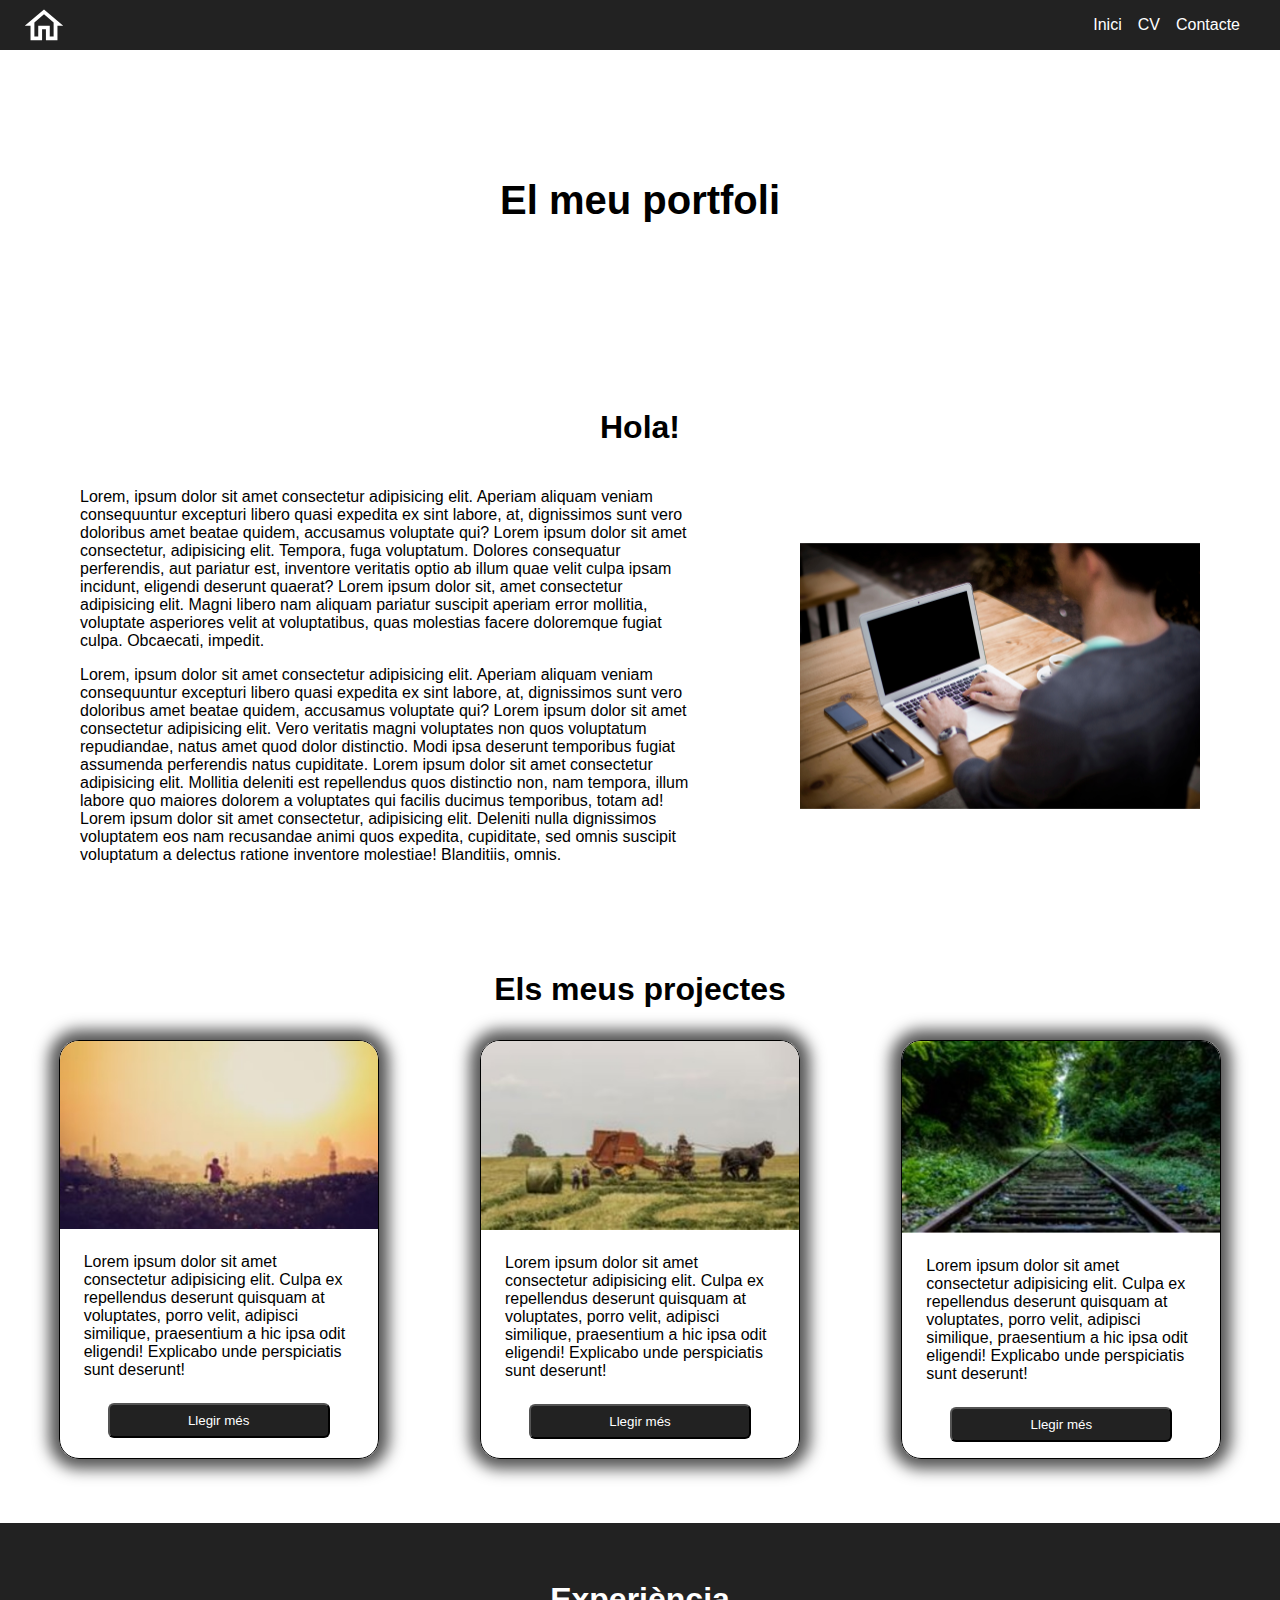
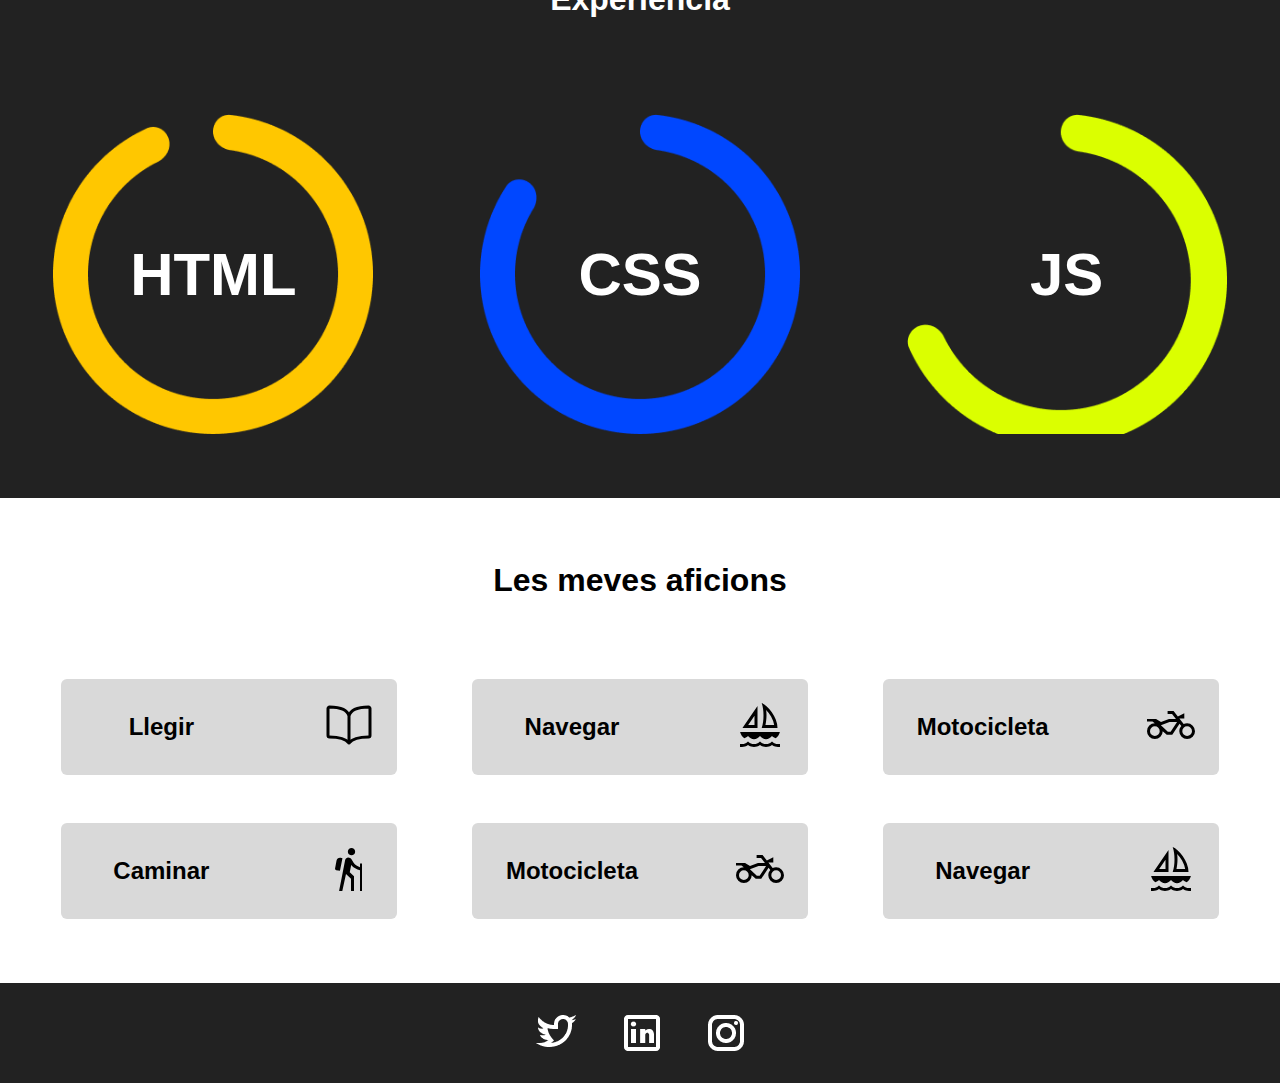
==== commit f3ac60c5: "feat: Add feedback" ====
--- a/index.html
+++ b/index.html
@@ -1,5 +1,6 @@
 <!DOCTYPE html>
 <html lang="en">
+
 <head>
     <meta charset="UTF-8">
     <meta http-equiv="X-UA-Compatible" content="IE=edge">
@@ -7,6 +8,7 @@
     <title>Home</title>
     <link rel="stylesheet" href="assets/css/style.css">
 </head>
+
 <body>
     <header class="Navbar">
         <img src="assets/img/home.svg" width="40px" height="32.7px" alt="Inici">
@@ -24,6 +26,7 @@
             </ul>
         </nav>
     </header>
+    <!-- no debemos abusar de los tag semanticos, para considerarse una seccion debera tener al menos 2 elementos (articles o div depende que se quiera mostrar) -->
     <section class="titol">
         <h1>El meu portfoli</h1>
     </section>
@@ -31,8 +34,24 @@
         <h2>Hola!</h2>
         <article>
             <div>
-                <p>Lorem, ipsum dolor sit amet consectetur adipisicing elit. Aperiam aliquam veniam consequuntur excepturi libero quasi expedita ex sint labore, at, dignissimos sunt vero doloribus amet beatae quidem, accusamus voluptate qui? Lorem ipsum dolor sit amet consectetur, adipisicing elit. Tempora, fuga voluptatum. Dolores consequatur perferendis, aut pariatur est, inventore veritatis optio ab illum quae velit culpa ipsam incidunt, eligendi deserunt quaerat? Lorem ipsum dolor sit, amet consectetur adipisicing elit. Magni libero nam aliquam pariatur suscipit aperiam error mollitia, voluptate asperiores velit at voluptatibus, quas molestias facere doloremque fugiat culpa. Obcaecati, impedit.</p>
-                <p>Lorem, ipsum dolor sit amet consectetur adipisicing elit. Aperiam aliquam veniam consequuntur excepturi libero quasi expedita ex sint labore, at, dignissimos sunt vero doloribus amet beatae quidem, accusamus voluptate qui? Lorem ipsum dolor sit amet consectetur adipisicing elit. Vero veritatis magni voluptates non quos voluptatum repudiandae, natus amet quod dolor distinctio. Modi ipsa deserunt temporibus fugiat assumenda perferendis natus cupiditate. Lorem ipsum dolor sit amet consectetur adipisicing elit. Mollitia deleniti est repellendus quos distinctio non, nam tempora, illum labore quo maiores dolorem a voluptates qui facilis ducimus temporibus, totam ad! Lorem ipsum dolor sit amet consectetur, adipisicing elit. Deleniti nulla dignissimos voluptatem eos nam recusandae animi quos expedita, cupiditate, sed omnis suscipit voluptatum a delectus ratione inventore molestiae! Blanditiis, omnis.</p>
+                <p>Lorem, ipsum dolor sit amet consectetur adipisicing elit. Aperiam aliquam veniam consequuntur
+                    excepturi libero quasi expedita ex sint labore, at, dignissimos sunt vero doloribus amet beatae
+                    quidem, accusamus voluptate qui? Lorem ipsum dolor sit amet consectetur, adipisicing elit. Tempora,
+                    fuga voluptatum. Dolores consequatur perferendis, aut pariatur est, inventore veritatis optio ab
+                    illum quae velit culpa ipsam incidunt, eligendi deserunt quaerat? Lorem ipsum dolor sit, amet
+                    consectetur adipisicing elit. Magni libero nam aliquam pariatur suscipit aperiam error mollitia,
+                    voluptate asperiores velit at voluptatibus, quas molestias facere doloremque fugiat culpa.
+                    Obcaecati, impedit.</p>
+                <p>Lorem, ipsum dolor sit amet consectetur adipisicing elit. Aperiam aliquam veniam consequuntur
+                    excepturi libero quasi expedita ex sint labore, at, dignissimos sunt vero doloribus amet beatae
+                    quidem, accusamus voluptate qui? Lorem ipsum dolor sit amet consectetur adipisicing elit. Vero
+                    veritatis magni voluptates non quos voluptatum repudiandae, natus amet quod dolor distinctio. Modi
+                    ipsa deserunt temporibus fugiat assumenda perferendis natus cupiditate. Lorem ipsum dolor sit amet
+                    consectetur adipisicing elit. Mollitia deleniti est repellendus quos distinctio non, nam tempora,
+                    illum labore quo maiores dolorem a voluptates qui facilis ducimus temporibus, totam ad! Lorem ipsum
+                    dolor sit amet consectetur, adipisicing elit. Deleniti nulla dignissimos voluptatem eos nam
+                    recusandae animi quos expedita, cupiditate, sed omnis suscipit voluptatum a delectus ratione
+                    inventore molestiae! Blanditiis, omnis.</p>
             </div>
             <img src="assets/img/foto1.png" width="400px" height="266.7px" alt="">
         </article>
@@ -41,18 +60,25 @@
         <h2>Els meus projectes</h2>
         <ul>
             <li>
+                <!-- no hay que olvidar los atributos alt -->
                 <img src="assets/img/Imatge4.jpg" alt="">
-                <p>Lorem ipsum dolor sit amet consectetur adipisicing elit. Culpa ex repellendus deserunt quisquam at voluptates, porro velit, adipisci similique, praesentium a hic ipsa odit eligendi! Explicabo unde perspiciatis sunt deserunt!</p>
+                <p>Lorem ipsum dolor sit amet consectetur adipisicing elit. Culpa ex repellendus deserunt quisquam at
+                    voluptates, porro velit, adipisci similique, praesentium a hic ipsa odit eligendi! Explicabo unde
+                    perspiciatis sunt deserunt!</p>
                 <button>Llegir més</button>
             </li>
             <li>
                 <img src="assets/img/Imatge5.jpg" alt="">
-                <p>Lorem ipsum dolor sit amet consectetur adipisicing elit. Culpa ex repellendus deserunt quisquam at voluptates, porro velit, adipisci similique, praesentium a hic ipsa odit eligendi! Explicabo unde perspiciatis sunt deserunt!</p>
+                <p>Lorem ipsum dolor sit amet consectetur adipisicing elit. Culpa ex repellendus deserunt quisquam at
+                    voluptates, porro velit, adipisci similique, praesentium a hic ipsa odit eligendi! Explicabo unde
+                    perspiciatis sunt deserunt!</p>
                 <button>Llegir més</button>
             </li>
             <li>
                 <img src="assets/img/Imatge6.jpg" alt="">
-                <p>Lorem ipsum dolor sit amet consectetur adipisicing elit. Culpa ex repellendus deserunt quisquam at voluptates, porro velit, adipisci similique, praesentium a hic ipsa odit eligendi! Explicabo unde perspiciatis sunt deserunt!</p>
+                <p>Lorem ipsum dolor sit amet consectetur adipisicing elit. Culpa ex repellendus deserunt quisquam at
+                    voluptates, porro velit, adipisci similique, praesentium a hic ipsa odit eligendi! Explicabo unde
+                    perspiciatis sunt deserunt!</p>
                 <button>Llegir més</button>
             </li>
         </ul>
@@ -75,25 +101,32 @@
         <h2>Les meves aficions</h2>
         <ul>
             <li>
-                <p>Llegir</p>            
+                <p>Llegir</p>
                 <div>
-                    <svg xmlns="http://www.w3.org/2000/svg" width="48px" height="48px" class="ionicon" viewBox="0 0 512 512"><title>Book</title><path d="M256 160c16-63.16 76.43-95.41 208-96a15.94 15.94 0 0116 16v288a16 16 0 01-16 16c-128 0-177.45 25.81-208 64-30.37-38-80-64-208-64-9.88 0-16-8.05-16-17.93V80a15.94 15.94 0 0116-16c131.57.59 192 32.84 208 96zM256 160v288" fill="none" stroke="currentColor" stroke-linecap="round" stroke-linejoin="round" stroke-width="32"/></svg>
+                    <svg xmlns="http://www.w3.org/2000/svg" width="48px" height="48px" class="ionicon"
+                        viewBox="0 0 512 512">
+                        <title>Book</title>
+                        <path
+                            d="M256 160c16-63.16 76.43-95.41 208-96a15.94 15.94 0 0116 16v288a16 16 0 01-16 16c-128 0-177.45 25.81-208 64-30.37-38-80-64-208-64-9.88 0-16-8.05-16-17.93V80a15.94 15.94 0 0116-16c131.57.59 192 32.84 208 96zM256 160v288"
+                            fill="none" stroke="currentColor" stroke-linecap="round" stroke-linejoin="round"
+                            stroke-width="32" />
+                    </svg>
                 </div>
             </li>
             <li>
-                <p>Navegar</p>  
+                <p>Navegar</p>
                 <div>
                     <img src="assets/img/sailing.svg" width="48px" height="48px" alt="">
                 </div>
             </li>
             <li>
-                <p>Motocicleta</p> 
+                <p>Motocicleta</p>
                 <div>
                     <img src="assets/img/motorcycle.svg" width="48px" height="48px" alt="">
                 </div>
             </li>
             <li>
-                <p>Caminar</p>       
+                <p>Caminar</p>
                 <div>
                     <img src="assets/img/hiking.svg" width="48px" height="48px" alt="">
                 </div>
@@ -102,20 +135,28 @@
                 <p>Motocicleta</p>
                 <div>
                     <img src="assets/img/motorcycle.svg" width="48px" height="48px" alt="">
-                </div>      
+                </div>
             </li>
             <li>
-                <p>Navegar</p>       
+                <p>Navegar</p>
                 <div>
                     <img src="assets/img/sailing.svg" width="48px" height="48px" alt="">
-                </div> 
+                </div>
             </li>
         </ul>
     </section>
     <footer>
-        <img src="assets/img/twitter.png" alt="" width="40" height="32">
+        <!-- Los link a redes sociales deben llevarte a dichas páginas por eso siempre se usan los anchor <a></a>
+        estos anchor deberán tener el atributo rel (más info => https://developer.mozilla.org/en-US/docs/Web/HTML/Attributes/rel)
+        y el atributo target (más info => https://developer.mozilla.org/es/docs/Web/HTML/Element/a#attr-target) -->
+
+        <!-- ejemplo -->
+        <a href="https://twitter.com/?lang=es" target='_blank' rel='noopener noreferrer'>
+            <img src="assets/img/twitter.png" alt="" width="40" height="32">
+        </a>
         <img src="assets/img/linkedin.png" alt="" width="36" height="36">
         <img src="assets/img/instagram.png" alt="" width="36" height="36">
     </footer>
 </body>
+
 </html>--- a/assets/css/style.css
+++ b/assets/css/style.css
@@ -1,342 +1,292 @@
 /* Comú a totes les pàgines */
 *,
 *::after,
-*::before 
-{
-  box-sizing: border-box;   /* En la mida de la caixa ja s'inclou el marc */
-}
-html 
-{
-    scroll-behavior: smooth; /* Fa que els salts entre enllaços siguis suaus */
-}
-body
-{
-    margin: 0; /* Elimina espai blanc entre contingut i les vores del viewport (pantalla) */
-    font-size: 16px;    /* Mida de la lletra */
-    font-family: Tahoma, sans-serif;    /* Tipus de lletra */
+*::before {
+	box-sizing: border-box; /* En la mida de la caixa ja s'inclou el marc */
+}
+/* espacios entre regla y regla */
+html {
+	scroll-behavior: smooth; /* Fa que els salts entre enllaços siguis suaus */
+}
+/* Para mayor legibilidad las etiquetas que no tienen clases todas van primero, luego las que tiene clases 
+y por ultimo las media queries */
+body {
+	margin: 0; /* Elimina espai blanc entre contingut i les vores del viewport (pantalla) */
+	font-size: 16px; /* Mida de la lletra */
+	font-family: Tahoma, sans-serif; /* Tipus de lletra */
 }
 /* Barra de navegació */
-.Navbar
-{
-    display: flex; /* Permet posicionar el contingut dels elements fills */
-    justify-content: space-between; /* provar amb altres alternatives: center, space-evenly, flex-start, flex-end i veure què passa */
-    align-items: center;
-    background-color: #222222; /* color de fons */
-    padding: 0rem 1.5rem;   /* Espai entre el contingut i el marge de la caixa */
-}
-.Navbar ul
-{
-    display: flex;
-    justify-content: flex-end;
-    list-style: none; /* Elimina els punts de la llista (provar què passa si es treu) */
-    gap: 1rem;
-    margin-right: 1rem; /* Espai a la dreta del menú de navegació */
-}
-.Navbar a 
-{
-    color: #FFFFFF; /* Color de la lletra */
-    font-weight: 500;
-    text-decoration: none; /* Decoració del text. Prova què passa si es treu */
-}
-.titol
-{
-    display: flex;  /* Títol centrat en la imatge */
-    justify-content: center;
-    align-items: center;
-    height: 300px; /* Es força una alçada */
-    background-image: url(https://picsum.photos/900/200);
-    background-size: cover; /* Forçar que la imatge de fons cobreixi tot l'espai del seu contenidor */
-    margin-block-start: 0px; /* Es corregeix l'espai entre el header i el títol */
-}
-h1
-{
-    color: #000000;
-    font-size: 2.5rem;
-    font-weight: 600;
-    text-shadow: 0px 0px 4px #FFFFFF;
-}
-h2
-{
-    text-align: center;
-    font-size: 2rem;
-}
-section 
-{
-    padding: 2rem;
-}
-section > *     /* Per a tots els fills de 'section' */
-{
-    margin-left: auto;
-    margin-right: auto;
-}
-footer
-{
-    display: flex;
-    justify-content: center;
-    align-items: center;
-    gap: 3rem;
-    padding: 2rem;
-    background-color: #222;
-}
-
-
+.Navbar {
+	display: flex; /* Permet posicionar el contingut dels elements fills */
+	justify-content: space-between; /* provar amb altres alternatives: center, space-evenly, flex-start, flex-end i veure què passa */
+	align-items: center;
+	background-color: #222222; /* color de fons */
+	padding: 0rem 1.5rem; /* Espai entre el contingut i el marge de la caixa */
+}
+.Navbar ul {
+	display: flex;
+	justify-content: flex-end;
+	list-style: none; /* Elimina els punts de la llista (provar què passa si es treu) */
+	gap: 1rem;
+	margin-right: 1rem; /* Espai a la dreta del menú de navegació */
+}
+.Navbar a {
+	color: #ffffff; /* Color de la lletra */
+	font-weight: 500;
+	text-decoration: none; /* Decoració del text. Prova què passa si es treu */
+}
+.titol {
+	display: flex; /* Títol centrat en la imatge */
+	justify-content: center;
+	align-items: center;
+	height: 300px; /* Es força una alçada */
+	background-image: url(https://picsum.photos/900/200);
+	background-size: cover; /* Forçar que la imatge de fons cobreixi tot l'espai del seu contenidor */
+	margin-block-start: 0px; /* Es corregeix l'espai entre el header i el títol */
+}
+h1 {
+	color: #000000;
+	font-size: 2.5rem;
+	font-weight: 600;
+	text-shadow: 0px 0px 4px #ffffff;
+}
+h2 {
+	text-align: center;
+	font-size: 2rem;
+}
+section {
+	padding: 2rem;
+}
+section > *     /* Per a tots els fills de 'section' */ {
+	margin-left: auto;
+	margin-right: auto;
+}
+footer {
+	display: flex;
+	justify-content: center;
+	align-items: center;
+	gap: 3rem;
+	padding: 2rem;
+	background-color: #222;
+}
 
 /*  Específiques per la pàgina index.html */
-.presentacio article
-{
-    display: flex;
-    flex-direction: row;
-    justify-content: space-between;
-    align-items: center;
-    padding: 0px;
-    gap: 99px;
-    margin: 0rem 3rem;
-}
-.projectes ul
-{
-    /* display: flex; */
-    /* justify-content: center; */
-    display: grid;
-    grid-template-columns: repeat(3, 1fr);  /* Grid amb 3 columnes */
-    justify-items: center;  /* Centrar a la columna cada un dels elements del grid */
-    gap: 3rem;  /* Espai entre columnes del grid */
-    list-style: none;   /* Treure els punts del llistat */
-    margin: 2rem 0rem;  /* Afegir només marge superior i inferior */
-    padding-inline-start: 0px;  /* Eliminar els 40px que se li donen de padding esquerra per defecte */
-}
-.projectes ul li
-{
-    display: flex;
-    flex-direction: column;
-    border: solid 1px;  /* Contorn */
-    border-radius: 20px;    /* Arrodonir les cantonades */
-    max-width: 25vw;    /* Es permet una amplada màxima del 25% de la mida del viewport o pantalla */
-    overflow: hidden;   /* Retalla imatge si sobresurt dels limits d'un div */
-    box-shadow: 0 0 15px 10px #555; /* Ombra sota la caixa */
-}
-.projectes ul li p
-{
-    padding: 1.5rem;
-    margin: 0px;
-}
-.projectes ul li button
-{
-    background-color: #222222;
-    color: #FFFFFF;
-    padding: 0.5rem;
-    border-radius: 6px;
-    margin: 0rem 3rem 1rem 3rem;
-}
-.experiencia
-{
-    background-color: #222222;
-    color: #FFFFFF;
-    padding-left: 0px;
-    padding-right: 0px;
-}
-.experiencia ul
-{
-    /* display: flex; */
-    /* justify-content: space-around; */
-    display: grid;
-    grid-template-columns: repeat(3, 1fr);
-    justify-items: center;
-    list-style: none;
-    margin: 6rem 0rem 2rem 0rem;
-    padding-inline-start: 0px;
-}
-.experiencia ul li
-{
-    display: flex;
-    justify-content: center;
-    align-items: center;
-    width: 25vw; /* Amplada del 25% de la mida del viewport o pantalla */
-    height: 25vw; /* Alçada del 25% de la mida del viewport o pantalla */
-    /* font-size: 3rem; */
-    font-size: 4vw; /* Mida de la lletra 4% de la mida del viewport o pantalla */
-    background-size: cover; /* Es permet que la imatge cobreixi l'espai que se l'hi ha destinat */
-}
-.html
-{
-    background-image: url("/assets/img/Ellipse1.png");
-}
-.css
-{
-    background-image: url("/assets/img/Ellipse2.png");
-}
-.js
-{
-    background-image: url("/assets/img/Ellipse3.png");
-}
-
-.aficions h2
-{
-    margin: 2rem 0rem 4rem 0rem;
-}
-.aficions ul
-{
-    /* display: flex; */
-    /* justify-content: center; */
-    display: grid;
-    grid-template-columns: repeat(3, 1fr);
-    justify-items: center;
-    gap: 3rem;
-    padding: 1rem;
-}
-.aficions ul li
-{
-    display: flex;
-    background-color: #D9D9D9;
-    width: 21rem;
-    height: 6rem;
-    align-items: center;
-    justify-content: space-between;
-    border-radius: 6px;
-}
-.aficions ul li p
-{
-    width: 9.5rem;
-    text-align: center;
-    font-size: 1.5rem;
-    font-weight: 600;
-    margin-left: 1.5rem;
-}
-.aficions ul li div
-{
-    margin-right: 1.5rem;
-}
-
-
+.presentacio article {
+	display: flex;
+	flex-direction: row;
+	justify-content: space-between;
+	align-items: center;
+	padding: 0px;
+	gap: 99px;
+	margin: 0rem 3rem;
+}
+.projectes ul {
+	/* display: flex; */
+	/* justify-content: center; */
+	display: grid;
+	grid-template-columns: repeat(3, 1fr); /* Grid amb 3 columnes */
+	justify-items: center; /* Centrar a la columna cada un dels elements del grid */
+	gap: 3rem; /* Espai entre columnes del grid */
+	list-style: none; /* Treure els punts del llistat */
+	margin: 2rem 0rem; /* Afegir només marge superior i inferior */
+	padding-inline-start: 0px; /* Eliminar els 40px que se li donen de padding esquerra per defecte */
+}
+.projectes ul li {
+	display: flex;
+	flex-direction: column;
+	border: solid 1px; /* Contorn */
+	border-radius: 20px; /* Arrodonir les cantonades */
+	max-width: 25vw; /* Es permet una amplada màxima del 25% de la mida del viewport o pantalla */
+	overflow: hidden; /* Retalla imatge si sobresurt dels limits d'un div */
+	box-shadow: 0 0 15px 10px #555; /* Ombra sota la caixa */
+}
+.projectes ul li p {
+	padding: 1.5rem;
+	margin: 0px;
+}
+.projectes ul li button {
+	background-color: #222222;
+	color: #ffffff;
+	padding: 0.5rem;
+	border-radius: 6px;
+	margin: 0rem 3rem 1rem 3rem;
+}
+.experiencia {
+	background-color: #222222;
+	color: #ffffff;
+	padding-left: 0px;
+	padding-right: 0px;
+}
+.experiencia ul {
+	/* display: flex; */
+	/* justify-content: space-around; */
+	display: grid;
+	grid-template-columns: repeat(3, 1fr);
+	justify-items: center;
+	list-style: none;
+	margin: 6rem 0rem 2rem 0rem;
+	padding-inline-start: 0px;
+}
+.experiencia ul li {
+	display: flex;
+	justify-content: center;
+	align-items: center;
+	width: 25vw; /* Amplada del 25% de la mida del viewport o pantalla */
+	height: 25vw; /* Alçada del 25% de la mida del viewport o pantalla */
+	/* font-size: 3rem; */
+	font-size: 4vw; /* Mida de la lletra 4% de la mida del viewport o pantalla */
+	background-size: cover; /* Es permet que la imatge cobreixi l'espai que se l'hi ha destinat */
+}
+.html {
+	background-image: url('/assets/img/Ellipse1.png');
+}
+.css {
+	background-image: url('/assets/img/Ellipse2.png');
+}
+.js {
+	background-image: url('/assets/img/Ellipse3.png');
+}
+
+.aficions h2 {
+	margin: 2rem 0rem 4rem 0rem;
+}
+.aficions ul {
+	/* display: flex; */
+	/* justify-content: center; */
+	display: grid;
+	grid-template-columns: repeat(3, 1fr);
+	justify-items: center;
+	gap: 3rem;
+	padding: 1rem;
+}
+.aficions ul li {
+	display: flex;
+	background-color: #d9d9d9;
+	width: 21rem;
+	height: 6rem;
+	align-items: center;
+	justify-content: space-between;
+	border-radius: 6px;
+}
+.aficions ul li p {
+	width: 9.5rem;
+	text-align: center;
+	font-size: 1.5rem;
+	font-weight: 600;
+	margin-left: 1.5rem;
+}
+.aficions ul li div {
+	margin-right: 1.5rem;
+}
 
 /* Específiques per la pàgina cv.html */
-.index ul
-{
-    display: flex;
-    justify-content: center;
-    align-items: center;
-    flex-wrap: wrap;
-    gap: 1rem;
-    margin: auto;
-    list-style: none;
-    padding-inline-start: 0px; /* Corregeix l'espai que hi ha a l'esquerra */
-}
-.index a
-{
-    display: flex;
-    align-items: center;
-    gap: .5rem;
-    text-decoration: none;
-}
-.fons-fosc
-{
-    background-color: lightgray;
-}
-.dades div
-{
-    text-align: center;
-}
-.idiomes table
-{
-    margin: auto; /* centrat automàtic */
-    border: 3px solid black;
-    width: 70vw; /* Amplada del 70% de la mida del viewport o pantalla */
-}
-.idiomes td
-{ 
-    border: 1px solid black;
-    text-align: center;
-    padding: 1rem; /* Espai entre les vores i el contingut */
-}
-
-
+.index ul {
+	display: flex;
+	justify-content: center;
+	align-items: center;
+	flex-wrap: wrap;
+	gap: 1rem;
+	margin: auto;
+	list-style: none;
+	padding-inline-start: 0px; /* Corregeix l'espai que hi ha a l'esquerra */
+}
+.index a {
+	display: flex;
+	align-items: center;
+	gap: 0.5rem;
+	text-decoration: none;
+}
+.fons-fosc {
+	background-color: lightgray;
+}
+.dades div {
+	text-align: center;
+}
+.idiomes table {
+	margin: auto; /* centrat automàtic */
+	border: 3px solid black;
+	width: 70vw; /* Amplada del 70% de la mida del viewport o pantalla */
+}
+
+.idiomes__container {
+	overflow-x: scroll;
+}
+
+.idiomes td {
+	border: 1px solid black;
+	text-align: center;
+	padding: 1rem; /* Espai entre les vores i el contingut */
+}
 
 /*  Específiques per la pàgina contacte.html */
-.parlem form
-{
-    display: flex;
-    flex-direction: column;
-    max-width: 40vw;    /* Es permet una amplada màxima del 40% de la mida del viewport o pantalla */
+.parlem form {
+	display: flex;
+	flex-direction: column;
+	max-width: 40vw; /* Es permet una amplada màxima del 40% de la mida del viewport o pantalla */
 }
 .parlem form input,
-.parlem form textarea
-{
-    margin-bottom: 1rem;
-}
-.parlem .privacitat
-{
-    margin-bottom: 1rem;
-}
-.parlem .boto
-{
-    display: flex;
-    flex-direction: column;
-    align-items: center;
-}
-
-
+.parlem form textarea {
+	margin-bottom: 1rem;
+}
+.parlem .privacitat {
+	margin-bottom: 1rem;
+}
+.parlem .boto {
+	display: flex;
+	flex-direction: column;
+	align-items: center;
+}
 
 /* Media queries Desktop-first*/
 /* Extra large devices (large laptops and desktops, 1200px and up) */
-@media only screen and (min-width: 1200px) 
-{    
-}
+@media only screen and (min-width: 1200px) {
+}
+
+/* no se debe dejar reglqas vacias, borrala si no se usa */
 
 /* Large devices (laptops/desktops, 992px and up) */
-@media only screen and (max-width: 1200px) 
-{
-    /*  Específiques per la pàgina index.html */
-    .aficions ul
-    {
-        grid-template-columns: repeat(2, 1fr);  /*Passem a 2 columnes en el grid d'aficions*/
-    }
+@media only screen and (max-width: 1200px) {
+	/*  Específiques per la pàgina index.html */
+	.aficions ul {
+		grid-template-columns: repeat(2, 1fr); /*Passem a 2 columnes en el grid d'aficions*/
+	}
 }
 
 /* Medium devices (landscape tablets, 768px and up) */
-@media only screen and (max-width: 992px) 
-{
-    /*  Específiques per la pàgina index.html */
-    .presentacio article
-    {
-        flex-direction: column-reverse; /* Presentem la foto abans que el text */
-        gap: 1rem;  /* Espai entre la foto i el text */
-    }
-    .projectes ul
-    {
-        grid-template-columns: repeat(2, 1fr); /* Passema a 2 columnes en el grid de projectes */
-    }
-    .projectes ul li
-    {
-        max-width: 35vw; /* Al tenir dues columnes, canviem la relació d'amplada màxima amb la mida de la finestra */
-    }
-    .aficions ul
-    {
-        grid-template-columns: 1fr; /* Passem a 1 columna en el grid d'aficions */
-    }
-}
-
+@media only screen and (max-width: 992px) {
+	/*  Específiques per la pàgina index.html */
+	.presentacio article {
+		flex-direction: column-reverse; /* Presentem la foto abans que el text */
+		gap: 1rem; /* Espai entre la foto i el text */
+	}
+	.projectes ul {
+		grid-template-columns: repeat(2, 1fr); /* Passema a 2 columnes en el grid de projectes */
+	}
+	.projectes ul li {
+		max-width: 35vw; /* Al tenir dues columnes, canviem la relació d'amplada màxima amb la mida de la finestra */
+	}
+	.aficions ul {
+		grid-template-columns: 1fr; /* Passem a 1 columna en el grid d'aficions */
+	}
+}
 
 /* Small devices (portrait tablets and large phones, 600px and up) */
-@media only screen and (max-width: 768px) 
-{
+@media only screen and (max-width: 768px) {
 }
 
 /* Extra small devices (phones, 600px and down) */
-@media only screen and (max-width: 600px) 
-{
-    /*  Específiques per la pàgina index.html */
-    .presentacio article img
-    {
-        max-width: 400px;   /* Fem que la imatge s'adapti a la mida de la pantalla amb un màxim */
-        width: 70vw;    /* Amplada del 70% de la mida del viewport o pantalla */
-        height: auto;
-    }
-    /*  Específiques per la pàgina index.html */
-    .projectes ul
-    {
-        grid-template-columns: 1fr; /* Passema a 1 columna en el grid de projectes */
-    }
-    .projectes ul li
-    {
-        max-width: 70vw;    /* Al tenir només una columna, canviem la relació d'amplada màxima amb la mida de la finestra */
-    }
-}+@media only screen and (max-width: 600px) {
+	/*  Específiques per la pàgina index.html */
+	.presentacio article img {
+		max-width: 400px; /* Fem que la imatge s'adapti a la mida de la pantalla amb un màxim */
+		width: 70vw; /* Amplada del 70% de la mida del viewport o pantalla */
+		height: auto;
+	}
+	/*  Específiques per la pàgina index.html */
+	.projectes ul {
+		grid-template-columns: 1fr; /* Passema a 1 columna en el grid de projectes */
+	}
+	.projectes ul li {
+		max-width: 70vw; /* Al tenir només una columna, canviem la relació d'amplada màxima amb la mida de la finestra */
+	}
+}
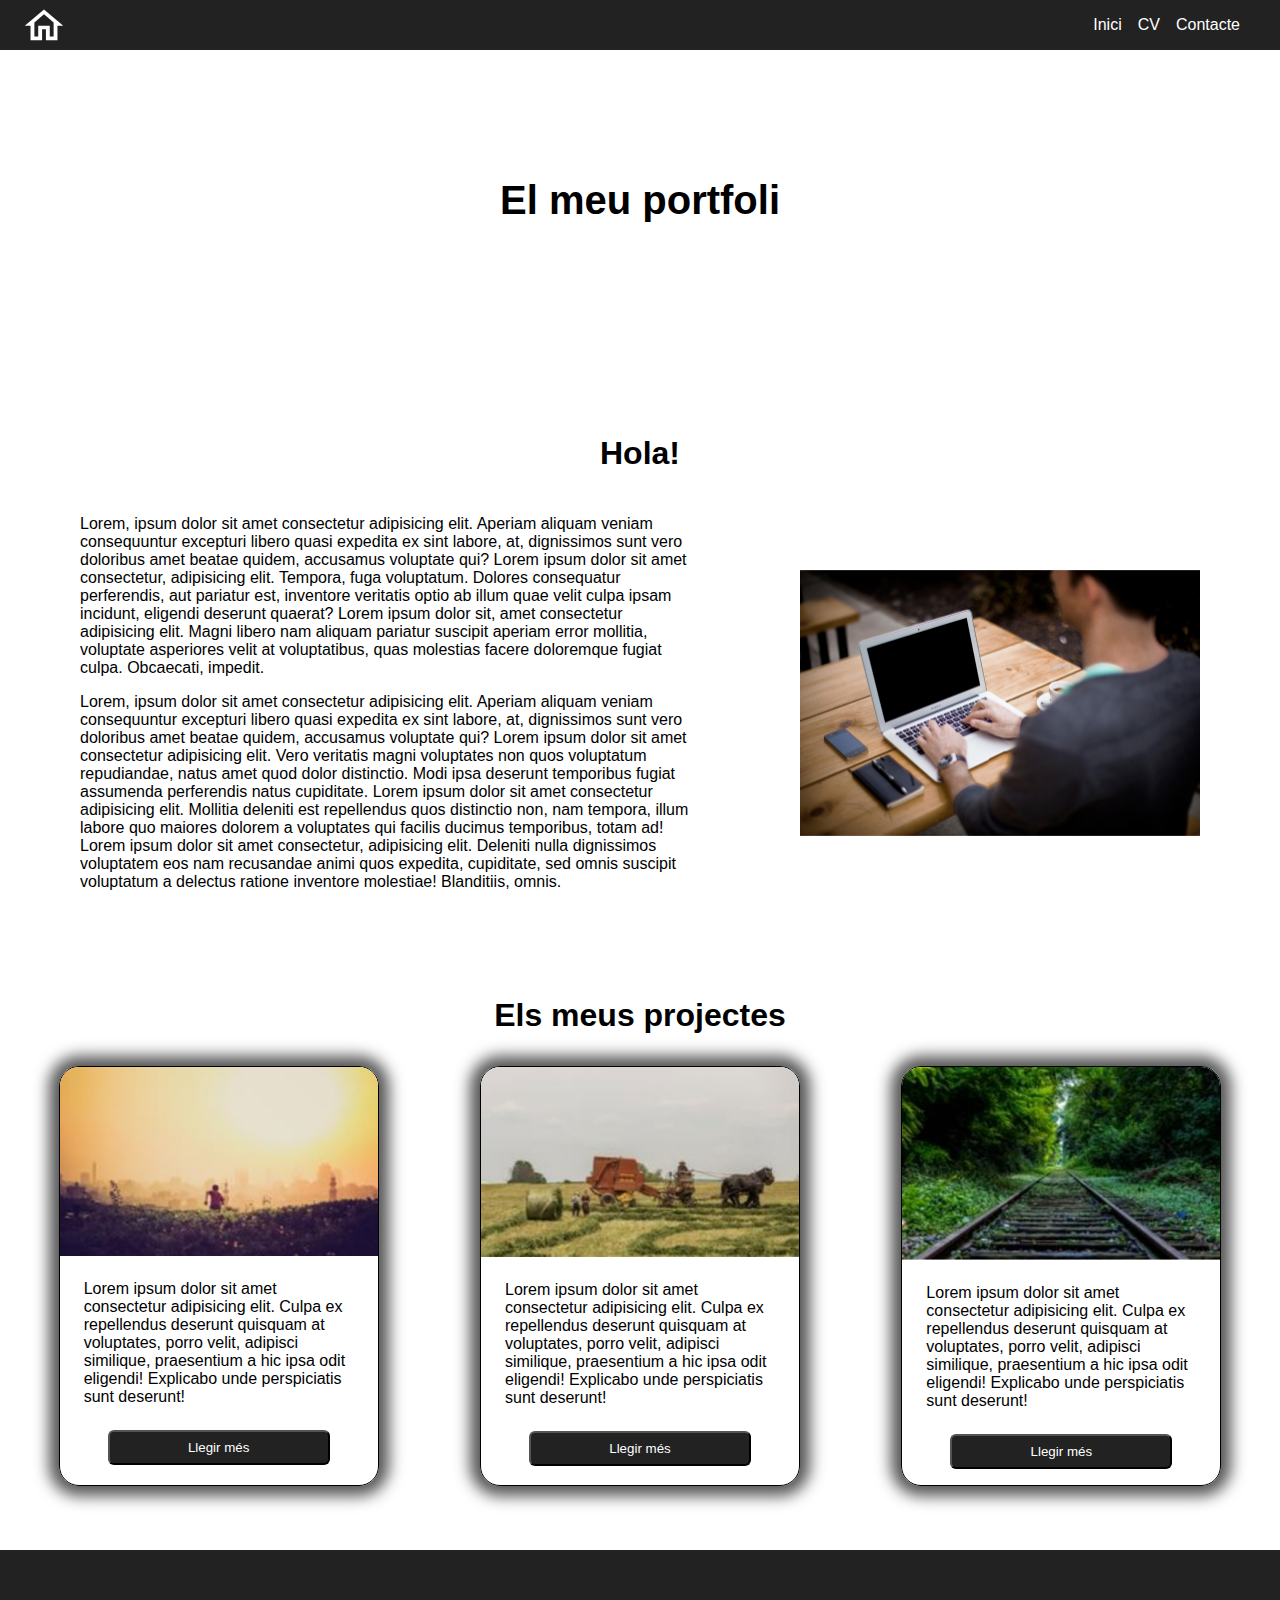
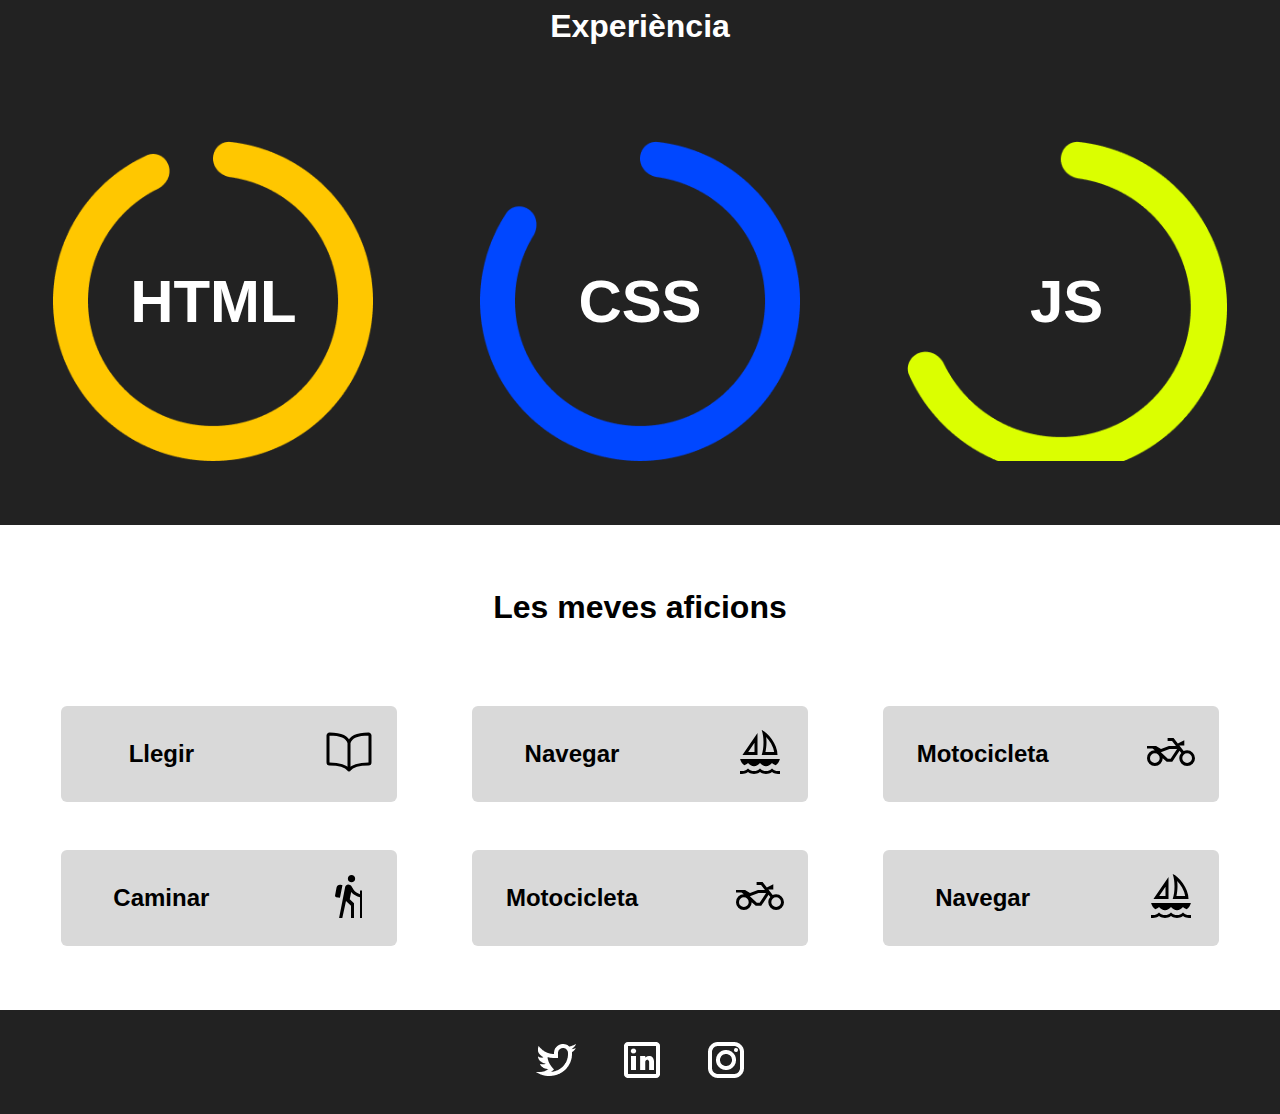
==== commit ca8fc8b7: "Arreglar codi segons feedback professor" ====
--- a/index.html
+++ b/index.html
@@ -26,10 +26,7 @@
             </ul>
         </nav>
     </header>
-    <!-- no debemos abusar de los tag semanticos, para considerarse una seccion debera tener al menos 2 elementos (articles o div depende que se quiera mostrar) -->
-    <section class="titol">
-        <h1>El meu portfoli</h1>
-    </section>
+    <h1 class="titol">El meu portfoli</h1>
     <section class="presentacio">
         <h2>Hola!</h2>
         <article>
@@ -53,29 +50,28 @@
                     recusandae animi quos expedita, cupiditate, sed omnis suscipit voluptatum a delectus ratione
                     inventore molestiae! Blanditiis, omnis.</p>
             </div>
-            <img src="assets/img/foto1.png" width="400px" height="266.7px" alt="">
+            <img src="assets/img/foto1.png" width="400px" height="266.7px" alt="Programmer at work">
         </article>
     </section>
     <section class="projectes">
         <h2>Els meus projectes</h2>
         <ul>
             <li>
-                <!-- no hay que olvidar los atributos alt -->
-                <img src="assets/img/Imatge4.jpg" alt="">
+                <img src="assets/img/Imatge4.jpg" alt="Dia calorós">
                 <p>Lorem ipsum dolor sit amet consectetur adipisicing elit. Culpa ex repellendus deserunt quisquam at
                     voluptates, porro velit, adipisci similique, praesentium a hic ipsa odit eligendi! Explicabo unde
                     perspiciatis sunt deserunt!</p>
                 <button>Llegir més</button>
             </li>
             <li>
-                <img src="assets/img/Imatge5.jpg" alt="">
+                <img src="assets/img/Imatge5.jpg" alt="Dia de sega">
                 <p>Lorem ipsum dolor sit amet consectetur adipisicing elit. Culpa ex repellendus deserunt quisquam at
                     voluptates, porro velit, adipisci similique, praesentium a hic ipsa odit eligendi! Explicabo unde
                     perspiciatis sunt deserunt!</p>
                 <button>Llegir més</button>
             </li>
             <li>
-                <img src="assets/img/Imatge6.jpg" alt="">
+                <img src="assets/img/Imatge6.jpg" alt="Via de tren">
                 <p>Lorem ipsum dolor sit amet consectetur adipisicing elit. Culpa ex repellendus deserunt quisquam at
                     voluptates, porro velit, adipisci similique, praesentium a hic ipsa odit eligendi! Explicabo unde
                     perspiciatis sunt deserunt!</p>
@@ -116,31 +112,31 @@
             <li>
                 <p>Navegar</p>
                 <div>
-                    <img src="assets/img/sailing.svg" width="48px" height="48px" alt="">
+                    <img src="assets/img/sailing.svg" width="48px" height="48px" alt="Navegar">
                 </div>
             </li>
             <li>
                 <p>Motocicleta</p>
                 <div>
-                    <img src="assets/img/motorcycle.svg" width="48px" height="48px" alt="">
+                    <img src="assets/img/motorcycle.svg" width="48px" height="48px" alt="Motocicleta">
                 </div>
             </li>
             <li>
                 <p>Caminar</p>
                 <div>
-                    <img src="assets/img/hiking.svg" width="48px" height="48px" alt="">
+                    <img src="assets/img/hiking.svg" width="48px" height="48px" alt="Caminar">
                 </div>
             </li>
             <li>
                 <p>Motocicleta</p>
                 <div>
-                    <img src="assets/img/motorcycle.svg" width="48px" height="48px" alt="">
+                    <img src="assets/img/motorcycle.svg" width="48px" height="48px" alt="Motocicleta">
                 </div>
             </li>
             <li>
                 <p>Navegar</p>
                 <div>
-                    <img src="assets/img/sailing.svg" width="48px" height="48px" alt="">
+                    <img src="assets/img/sailing.svg" width="48px" height="48px" alt="Navegar">
                 </div>
             </li>
         </ul>
@@ -149,13 +145,15 @@
         <!-- Los link a redes sociales deben llevarte a dichas páginas por eso siempre se usan los anchor <a></a>
         estos anchor deberán tener el atributo rel (más info => https://developer.mozilla.org/en-US/docs/Web/HTML/Attributes/rel)
         y el atributo target (más info => https://developer.mozilla.org/es/docs/Web/HTML/Element/a#attr-target) -->
-
-        <!-- ejemplo -->
         <a href="https://twitter.com/?lang=es" target='_blank' rel='noopener noreferrer'>
-            <img src="assets/img/twitter.png" alt="" width="40" height="32">
+            <img src="assets/img/twitter.png" alt="twitter" width="40" height="32">
         </a>
-        <img src="assets/img/linkedin.png" alt="" width="36" height="36">
-        <img src="assets/img/instagram.png" alt="" width="36" height="36">
+        <a href="https://es.linkedin.com/" target='_blank' rel='noopener noreferrer'>
+            <img src="assets/img/linkedin.png" alt="linkedin" width="36" height="36">
+        </a>
+        <a href="https://www.instagram.com/" target="_blank" rel="noopener noreferrer">
+            <img src="assets/img/instagram.png" alt="instagram" width="36" height="36">
+        </a>
     </footer>
 </body>
 
--- a/assets/css/style.css
+++ b/assets/css/style.css
@@ -4,10 +4,12 @@
 *::before {
 	box-sizing: border-box; /* En la mida de la caixa ja s'inclou el marc */
 }
+
 /* espacios entre regla y regla */
 html {
 	scroll-behavior: smooth; /* Fa que els salts entre enllaços siguis suaus */
 }
+
 /* Para mayor legibilidad las etiquetas que no tienen clases todas van primero, luego las que tiene clases 
 y por ultimo las media queries */
 body {
@@ -15,52 +17,28 @@
 	font-size: 16px; /* Mida de la lletra */
 	font-family: Tahoma, sans-serif; /* Tipus de lletra */
 }
-/* Barra de navegació */
-.Navbar {
-	display: flex; /* Permet posicionar el contingut dels elements fills */
-	justify-content: space-between; /* provar amb altres alternatives: center, space-evenly, flex-start, flex-end i veure què passa */
-	align-items: center;
-	background-color: #222222; /* color de fons */
-	padding: 0rem 1.5rem; /* Espai entre el contingut i el marge de la caixa */
-}
-.Navbar ul {
-	display: flex;
-	justify-content: flex-end;
-	list-style: none; /* Elimina els punts de la llista (provar què passa si es treu) */
-	gap: 1rem;
-	margin-right: 1rem; /* Espai a la dreta del menú de navegació */
-}
-.Navbar a {
-	color: #ffffff; /* Color de la lletra */
-	font-weight: 500;
-	text-decoration: none; /* Decoració del text. Prova què passa si es treu */
-}
-.titol {
-	display: flex; /* Títol centrat en la imatge */
-	justify-content: center;
-	align-items: center;
-	height: 300px; /* Es força una alçada */
-	background-image: url(https://picsum.photos/900/200);
-	background-size: cover; /* Forçar que la imatge de fons cobreixi tot l'espai del seu contenidor */
-	margin-block-start: 0px; /* Es corregeix l'espai entre el header i el títol */
-}
+
 h1 {
 	color: #000000;
 	font-size: 2.5rem;
 	font-weight: 600;
 	text-shadow: 0px 0px 4px #ffffff;
 }
+
 h2 {
 	text-align: center;
 	font-size: 2rem;
 }
+
 section {
 	padding: 2rem;
 }
+
 section > *     /* Per a tots els fills de 'section' */ {
 	margin-left: auto;
 	margin-right: auto;
 }
+
 footer {
 	display: flex;
 	justify-content: center;
@@ -70,6 +48,41 @@
 	background-color: #222;
 }
 
+/* Barra de navegació */
+.Navbar {
+	display: flex; /* Permet posicionar el contingut dels elements fills */
+	justify-content: space-between; /* provar amb altres alternatives: center, space-evenly, flex-start, flex-end i veure què passa */
+	align-items: center;
+	background-color: #222222; /* color de fons */
+	padding: 0rem 1.5rem; /* Espai entre el contingut i el marge de la caixa */
+}
+
+.Navbar ul {
+	display: flex;
+	justify-content: flex-end;
+	list-style: none; /* Elimina els punts de la llista (provar què passa si es treu) */
+	gap: 1rem;
+	margin-right: 1rem; /* Espai a la dreta del menú de navegació */
+}
+
+.Navbar a {
+	color: #ffffff; /* Color de la lletra */
+	font-weight: 500;
+	text-decoration: none; /* Decoració del text. Prova què passa si es treu */
+}
+
+.titol {
+	display: flex; /* Títol centrat en la imatge */
+	justify-content: center;
+	align-items: center;
+	height: 300px; /* Es força una alçada */
+	background-image: url(https://picsum.photos/900/200);
+	background-size: cover; /* Forçar que la imatge de fons cobreixi tot l'espai del seu contenidor */
+	margin-block-start: 0px; /* Es corregeix l'espai entre el header i el títol */
+}
+
+
+
 /*  Específiques per la pàgina index.html */
 .presentacio article {
 	display: flex;
@@ -80,6 +93,7 @@
 	gap: 99px;
 	margin: 0rem 3rem;
 }
+
 .projectes ul {
 	/* display: flex; */
 	/* justify-content: center; */
@@ -91,6 +105,7 @@
 	margin: 2rem 0rem; /* Afegir només marge superior i inferior */
 	padding-inline-start: 0px; /* Eliminar els 40px que se li donen de padding esquerra per defecte */
 }
+
 .projectes ul li {
 	display: flex;
 	flex-direction: column;
@@ -100,10 +115,12 @@
 	overflow: hidden; /* Retalla imatge si sobresurt dels limits d'un div */
 	box-shadow: 0 0 15px 10px #555; /* Ombra sota la caixa */
 }
+
 .projectes ul li p {
 	padding: 1.5rem;
 	margin: 0px;
 }
+
 .projectes ul li button {
 	background-color: #222222;
 	color: #ffffff;
@@ -111,12 +128,14 @@
 	border-radius: 6px;
 	margin: 0rem 3rem 1rem 3rem;
 }
+
 .experiencia {
 	background-color: #222222;
 	color: #ffffff;
 	padding-left: 0px;
 	padding-right: 0px;
 }
+
 .experiencia ul {
 	/* display: flex; */
 	/* justify-content: space-around; */
@@ -127,6 +146,7 @@
 	margin: 6rem 0rem 2rem 0rem;
 	padding-inline-start: 0px;
 }
+
 .experiencia ul li {
 	display: flex;
 	justify-content: center;
@@ -137,12 +157,15 @@
 	font-size: 4vw; /* Mida de la lletra 4% de la mida del viewport o pantalla */
 	background-size: cover; /* Es permet que la imatge cobreixi l'espai que se l'hi ha destinat */
 }
+
 .html {
 	background-image: url('/assets/img/Ellipse1.png');
 }
+
 .css {
 	background-image: url('/assets/img/Ellipse2.png');
 }
+
 .js {
 	background-image: url('/assets/img/Ellipse3.png');
 }
@@ -150,6 +173,7 @@
 .aficions h2 {
 	margin: 2rem 0rem 4rem 0rem;
 }
+
 .aficions ul {
 	/* display: flex; */
 	/* justify-content: center; */
@@ -159,6 +183,7 @@
 	gap: 3rem;
 	padding: 1rem;
 }
+
 .aficions ul li {
 	display: flex;
 	background-color: #d9d9d9;
@@ -168,6 +193,7 @@
 	justify-content: space-between;
 	border-radius: 6px;
 }
+
 .aficions ul li p {
 	width: 9.5rem;
 	text-align: center;
@@ -175,9 +201,12 @@
 	font-weight: 600;
 	margin-left: 1.5rem;
 }
+
 .aficions ul li div {
 	margin-right: 1.5rem;
 }
+
+
 
 /* Específiques per la pàgina cv.html */
 .index ul {
@@ -190,18 +219,22 @@
 	list-style: none;
 	padding-inline-start: 0px; /* Corregeix l'espai que hi ha a l'esquerra */
 }
+
 .index a {
 	display: flex;
 	align-items: center;
 	gap: 0.5rem;
 	text-decoration: none;
 }
+
 .fons-fosc {
 	background-color: lightgray;
 }
+
 .dades div {
 	text-align: center;
 }
+
 .idiomes table {
 	margin: auto; /* centrat automàtic */
 	border: 3px solid black;
@@ -210,6 +243,7 @@
 
 .idiomes__container {
 	overflow-x: scroll;
+	overflow-y: scroll;
 }
 
 .idiomes td {
@@ -218,31 +252,40 @@
 	padding: 1rem; /* Espai entre les vores i el contingut */
 }
 
+.idiomes td.negreta {
+	font-weight: bold;
+}
+
 /*  Específiques per la pàgina contacte.html */
 .parlem form {
 	display: flex;
 	flex-direction: column;
 	max-width: 40vw; /* Es permet una amplada màxima del 40% de la mida del viewport o pantalla */
 }
+
 .parlem form input,
 .parlem form textarea {
 	margin-bottom: 1rem;
 }
+
 .parlem .privacitat {
 	margin-bottom: 1rem;
 }
+
 .parlem .boto {
 	display: flex;
 	flex-direction: column;
 	align-items: center;
 }
+
+
 
 /* Media queries Desktop-first*/
 /* Extra large devices (large laptops and desktops, 1200px and up) */
-@media only screen and (min-width: 1200px) {
-}
-
-/* no se debe dejar reglqas vacias, borrala si no se usa */
+/* @media only screen and (min-width: 1200px) {
+} */
+
+/* no se debe dejar reglas vacias, borrala si no se usa */
 
 /* Large devices (laptops/desktops, 992px and up) */
 @media only screen and (max-width: 1200px) {
@@ -259,20 +302,23 @@
 		flex-direction: column-reverse; /* Presentem la foto abans que el text */
 		gap: 1rem; /* Espai entre la foto i el text */
 	}
+
 	.projectes ul {
 		grid-template-columns: repeat(2, 1fr); /* Passema a 2 columnes en el grid de projectes */
 	}
+
 	.projectes ul li {
 		max-width: 35vw; /* Al tenir dues columnes, canviem la relació d'amplada màxima amb la mida de la finestra */
 	}
+
 	.aficions ul {
 		grid-template-columns: 1fr; /* Passem a 1 columna en el grid d'aficions */
 	}
 }
 
 /* Small devices (portrait tablets and large phones, 600px and up) */
-@media only screen and (max-width: 768px) {
-}
+/* @media only screen and (max-width: 768px) {
+} */
 
 /* Extra small devices (phones, 600px and down) */
 @media only screen and (max-width: 600px) {
@@ -282,10 +328,12 @@
 		width: 70vw; /* Amplada del 70% de la mida del viewport o pantalla */
 		height: auto;
 	}
+
 	/*  Específiques per la pàgina index.html */
 	.projectes ul {
 		grid-template-columns: 1fr; /* Passema a 1 columna en el grid de projectes */
 	}
+
 	.projectes ul li {
 		max-width: 70vw; /* Al tenir només una columna, canviem la relació d'amplada màxima amb la mida de la finestra */
 	}
